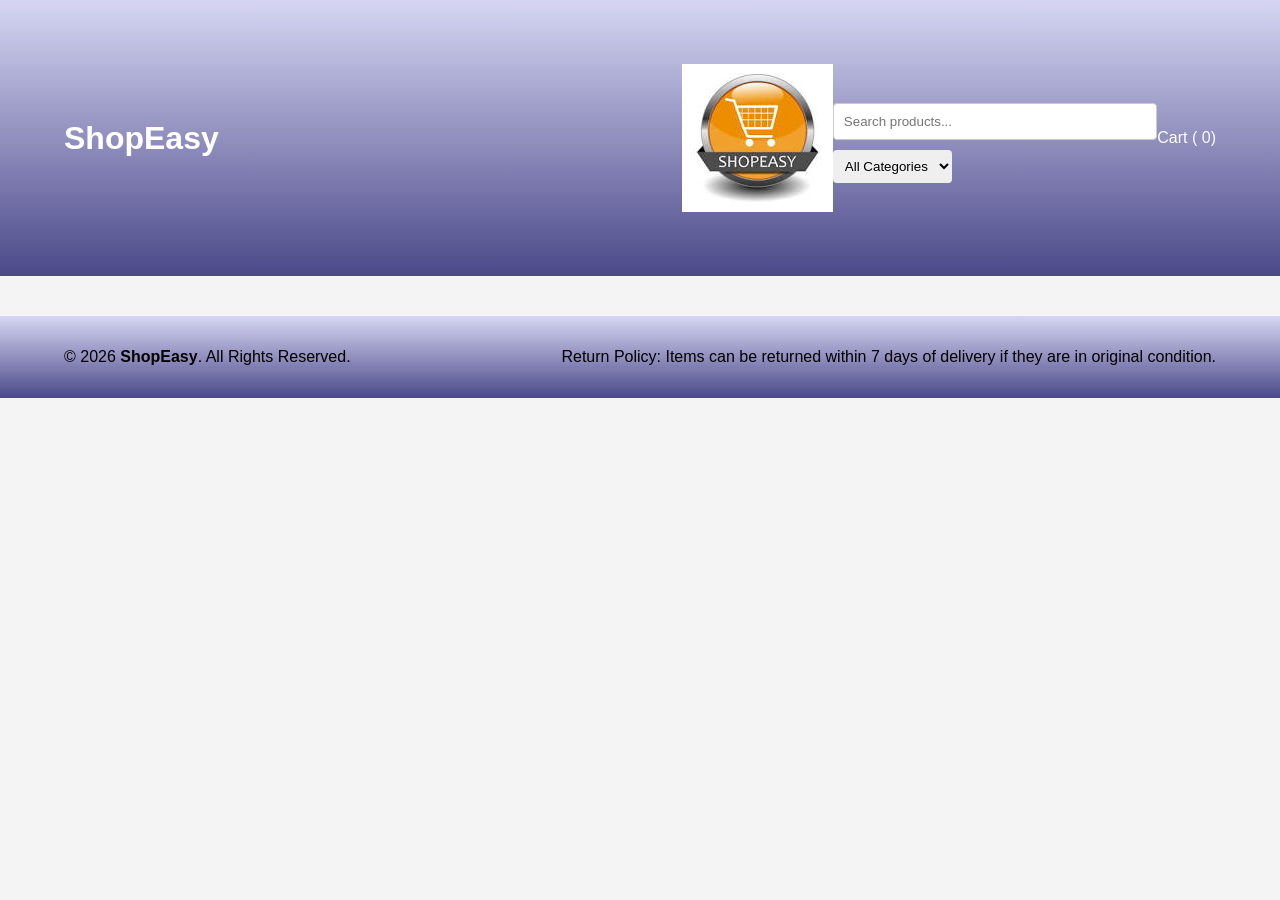
==== index.html @ af593ca1 "Update index.html" ====
﻿<!DOCTYPE html>
<html lang="en">
<head>
    <meta charset="UTF-8">
    <meta name="viewport" content="width=device-width, initial-scale=1.0">
    <title>E-Commerce - Home</title>
    <link rel="stylesheet" href="style.css">
</head>
<body>
    <header>
        <h1>ShopEasy</h1>
        <nav>
            <div class="logo" Welcome to ShopEasy></div>
             <img src="images/logo.jpg" alt="ShopEasy">
            <div class="nav-controls">
            <input type="text" id="searchBar" placeholder="Search products...">
            <select id="categoryFilter">
                <option value="all">All Categories</option>
                <option value="Electronics">Electronics</option>
                <option value="Fashion">Fashion</option>
                <option value="Books">Books</option>
            </select>
            </div>
            <a href="cart.html">Cart ( <span id="cartCount"> 0</span>)</a>
        </nav>
    </header>


    <main id="productContainer">
        </main>
<footer id ="mainFooter">
        <p>&copy; 2026 <strong>ShopEasy</strong>. All Rights Reserved.</p>
        <p> Return Policy: Items can be returned within 7 days of delivery if they are in original condition.
    
    </footer>
    <script src="script.js"></script>
    
</body>
</html>
---- style.css ----
﻿/* General Styles */
body {
    font-family: 'Segoe UI', Tahoma, Geneva, Verdana, sans-serif;
    margin: 0;
    background-color: #f4f4f4;
    color: #333;
}
a{
    text-decoration: none;
    color: #fcfcfc;
}
footer p{
     color: rgb(0, 0, 0);
}
header,footer {
    background: linear-gradient( rgb(214, 214, 243), rgb(76, 73, 137) );
    color: white;
    padding: 1rem 5%;
    display: flex;
    justify-content: space-between;
    align-items: center;
    position: sticky;
    top: 0;
    z-index: 1000;
}


nav input, nav select {
    padding: 8px;
    border-radius: 4px;
    border: none;
    margin-right: 10px;
}


/* Product Grid */
#productContainer {
    display: grid;
    grid-template-columns: repeat(auto-fit, minmax(250px, 1fr));
    gap: 20px;
    padding: 20px 5%;
}


.product-card {
    background: rgb(212, 212, 235);
    padding: 15px;
    border-radius: 8px;
    box-shadow: 0 2px 5px rgba(0,0,0,0.1);
    text-align: center;
    transition: transform 0.2s;
    margin-top: 20px;
}


.product-card:hover { transform: translateY(-5px); }


.product-card img {
    max-width: 100%;
    height: 200px;
    object-fit: cover;
    border-radius: 4px;
}


/* Buttons */
button {
    background-color: #27ae60;
    color: white;
    border: none;
    padding: 10px 15px;
    border-radius: 4px;
    cursor: pointer;
    font-weight: bold;
}


button:hover { background-color: #219150; }


.remove-btn { background-color: #e74c3c; }


/* Cart & Form Layout */
#cartItems, #checkoutForm {
    max-width: 800px;
    margin: 20px auto;
    background: white;
    padding: 20px;
    border-radius: 8px;
}


.cart-item {
    display: flex;
    justify-content: space-between;
    align-items: center;
    border-bottom: 1px solid #ddd;
    padding: 10px 0;
}


input[type="text"], input[type="email"], textarea {
    width: 100%;
    padding: 10px;
    margin: 10px 0;
    border: 1px solid #ccc;
    border-radius: 4px;
    box-sizing: border-box; /* Ensures padding doesn't affect width */
}
/*Responsive grid for home*/
#productContainer{
    display: grid;
    grid-template-columns: repeat(auto-fit,minmax (250px,1fr));
    gap: 20px;
    padding: 20px;
}
/*responsive design*/
@media(max-width:768px){
    header{
        flex-direction: column;
        text-align: center;
    }
    nav{
        width: 100%;
        margin-top: 10px;
    }
    nav input,nav select{
        width: 90%;
        margin-bottom: 10px;

    }
    .cart-item{
        flex-direction: column;
        align-items: flex-start;
    }
    #checkoutForm{
        width: 95%;
        padding: 15px;
    }
}
header{
    background-color: #2c3e50;
    padding: 5%;
    color: white;
}

nav{
    display: flex;
    justify-content: space-between;
    align-items: center;
    }

    .logo{
         font-size: 1.5rem;
         font-weight: bold;
         color: #f1c40f;
         text-transform: uppercase;
         letter-spacing: 1px;
    }
    #logo-img{
        height: 50px;
        width: auto;
        display: block;
    }
    .logo a {
        text-decoration: none;
    }
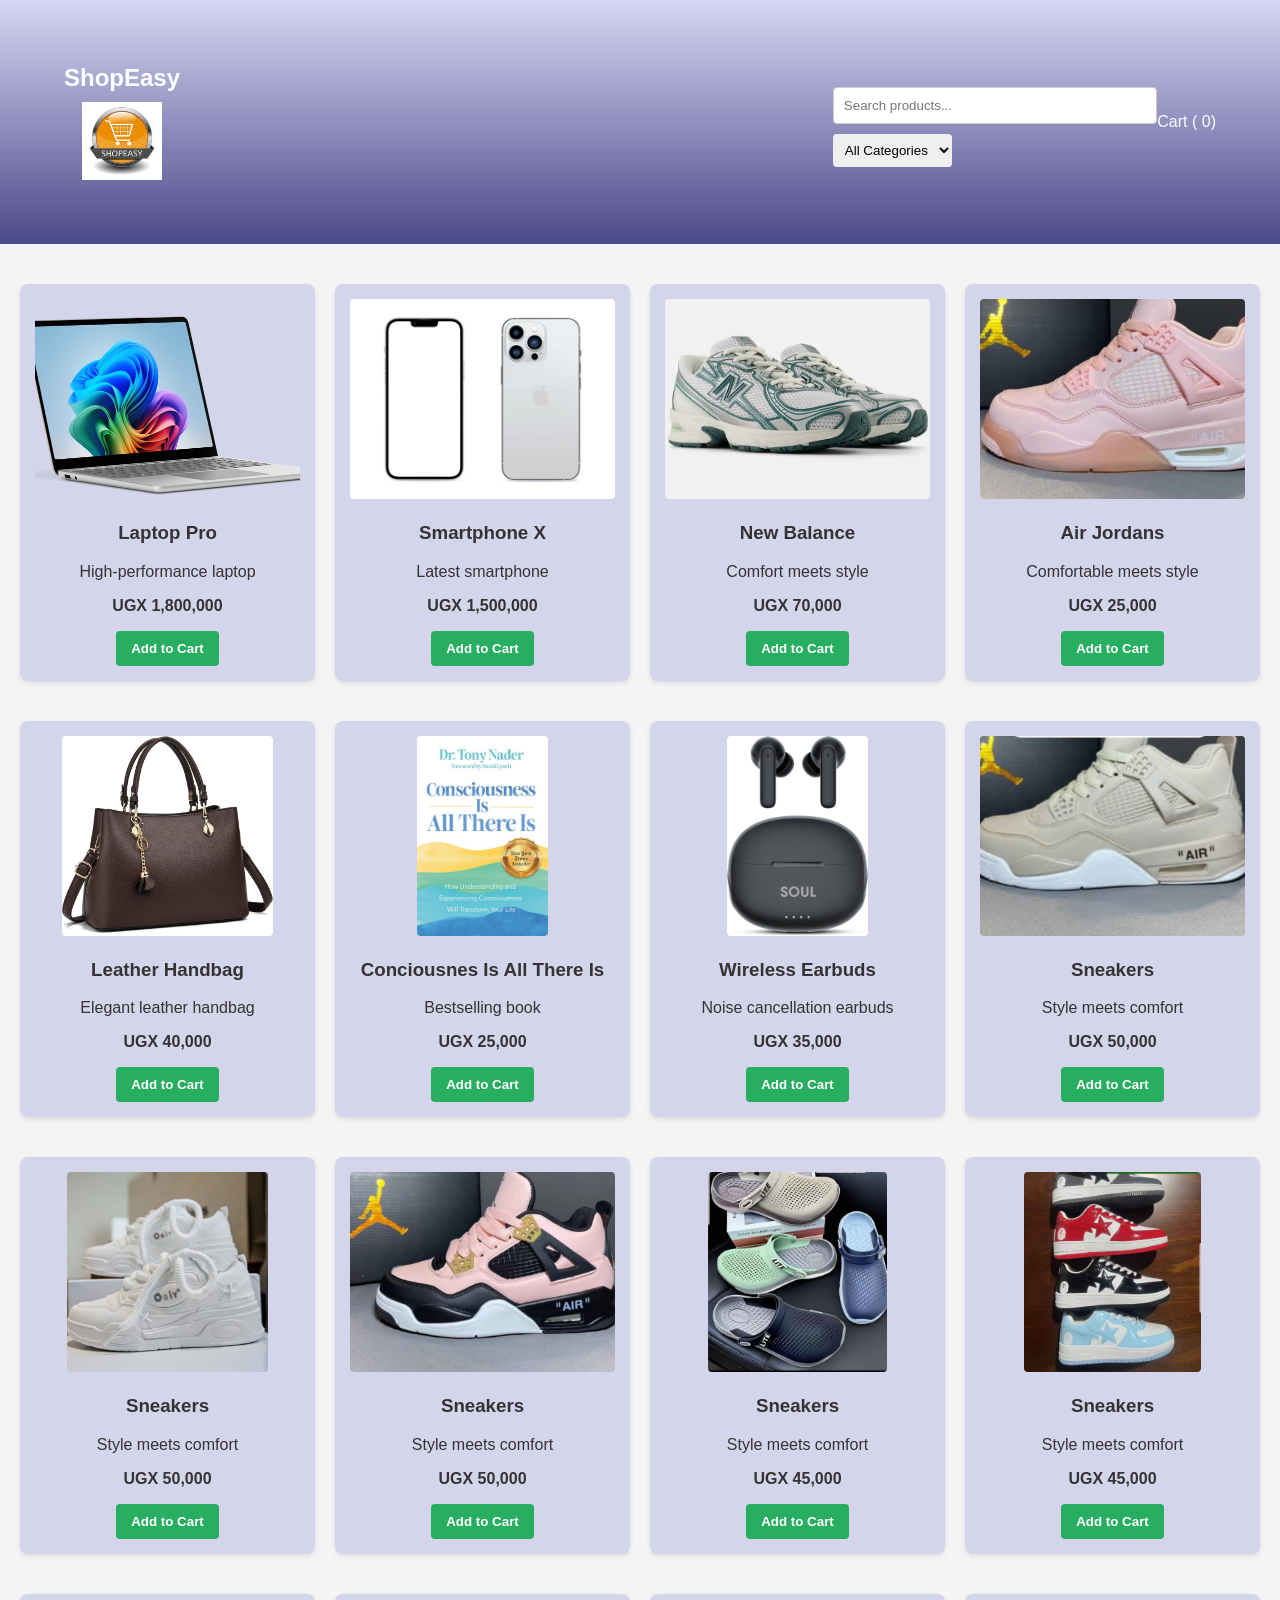
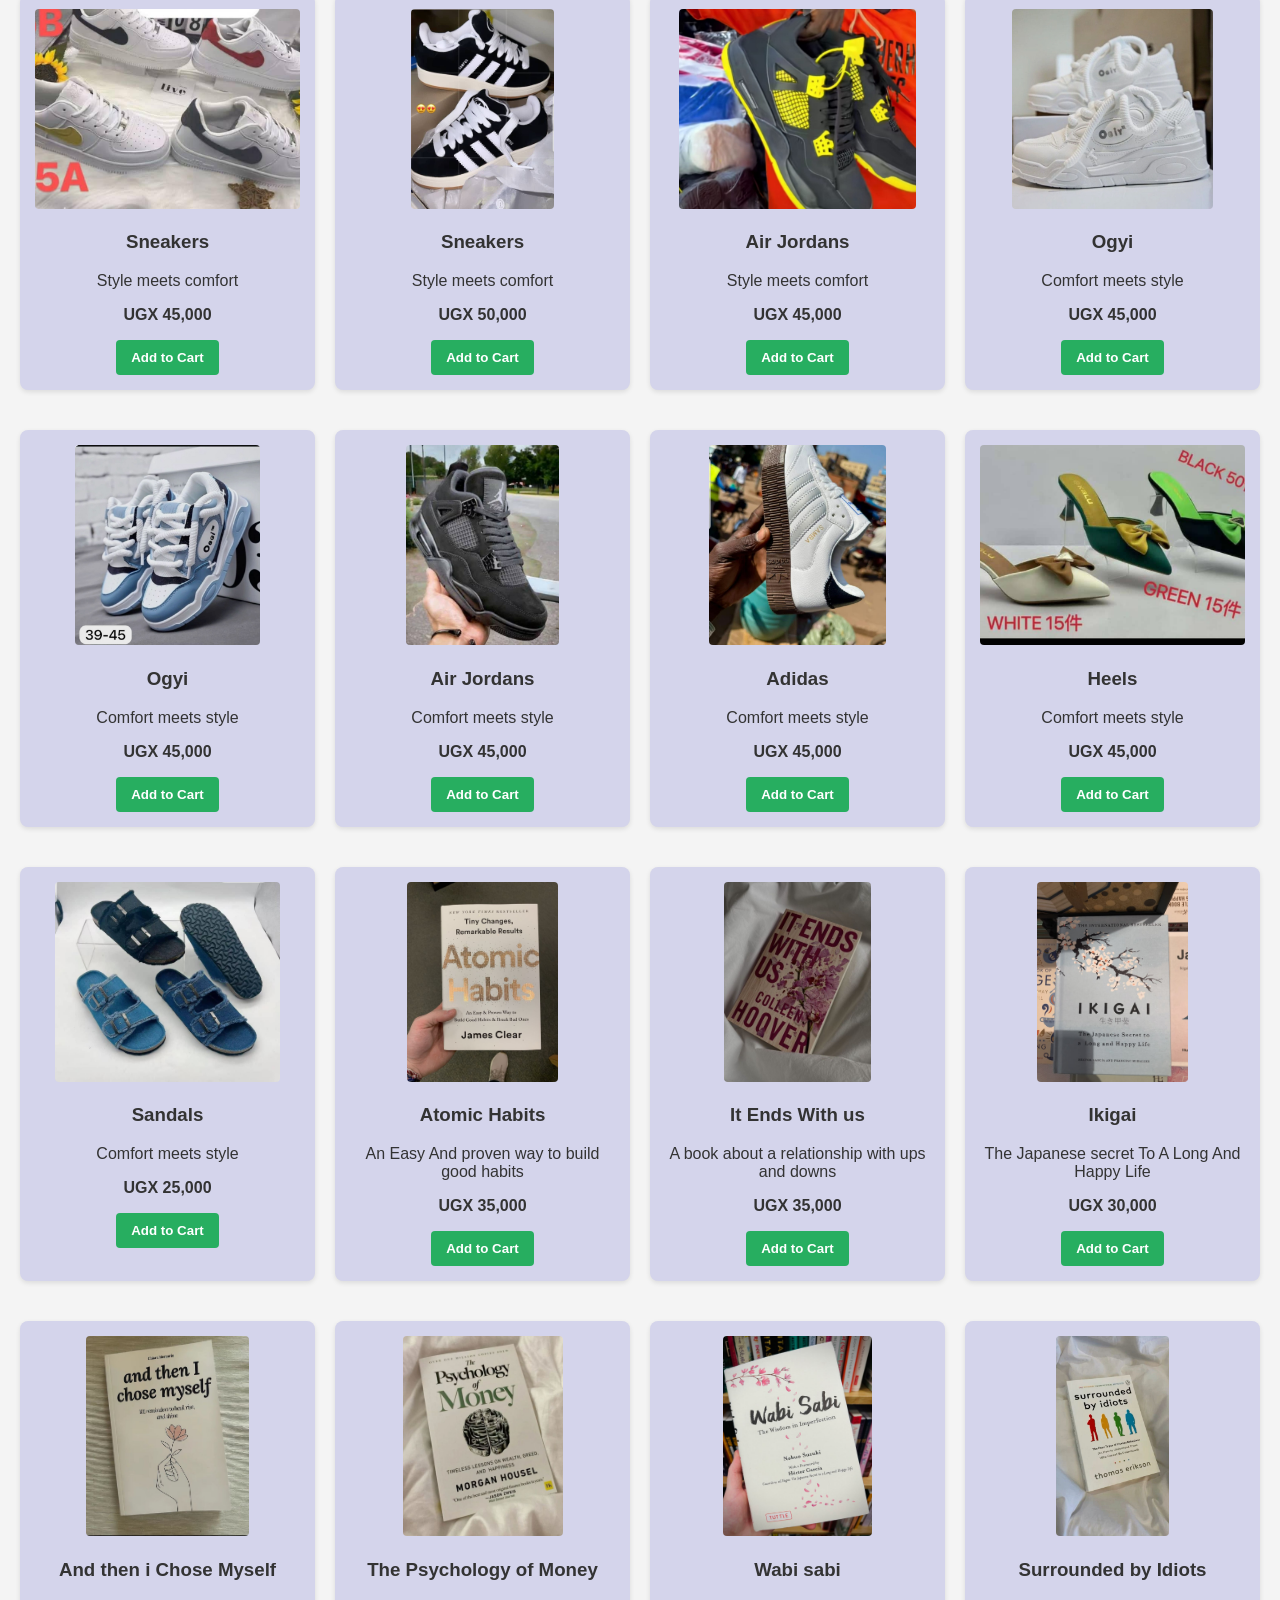
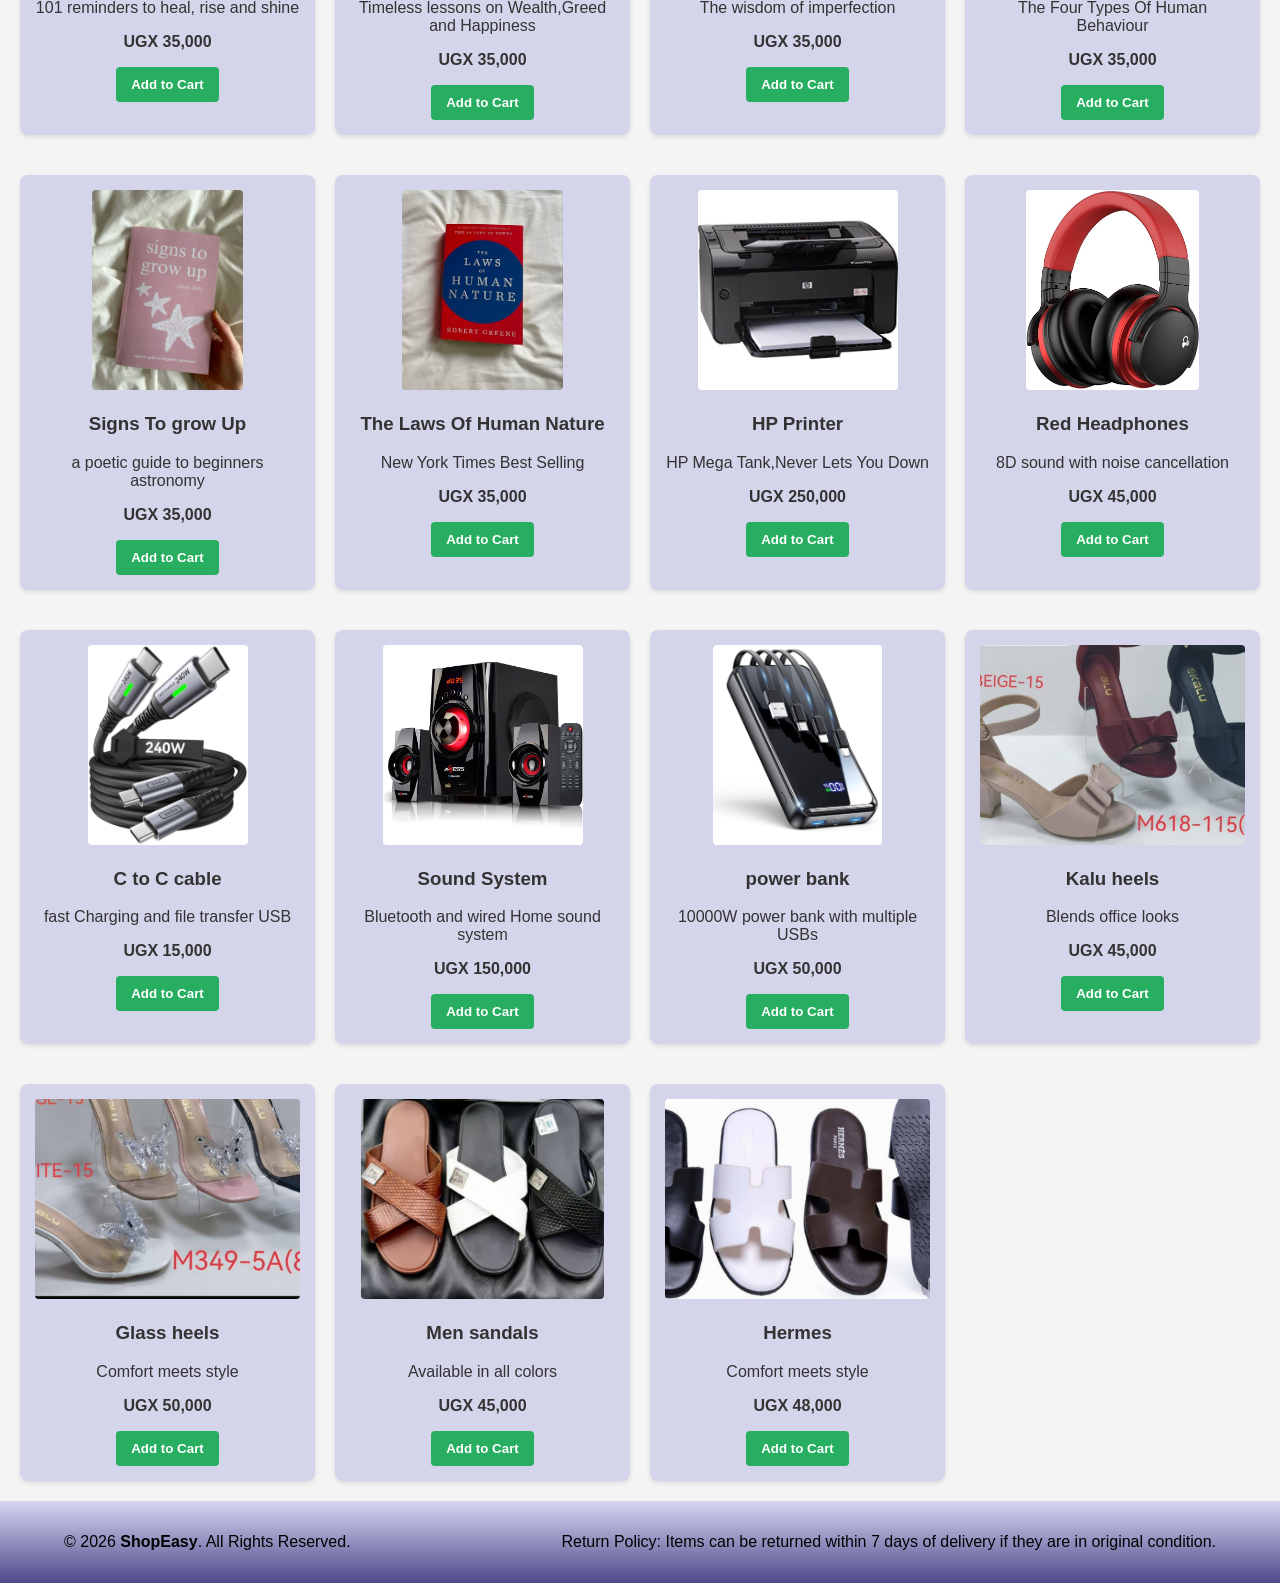
==== commit 2f32249a: "Fixed the logo display in css" ====
--- a/index.html
+++ b/index.html
@@ -8,10 +8,11 @@
 </head>
 <body>
     <header>
-        <h1>ShopEasy</h1>
+        <div class="brand" >
+            <h1>ShopEasy</h1>
+             <img src="images/logo.jpg" class="logo" alt="ShopEasy">
+             </div>
         <nav>
-            <div class="logo" Welcome to ShopEasy></div>
-             <img src="images/logo.jpg" alt="ShopEasy">
             <div class="nav-controls">
             <input type="text" id="searchBar" placeholder="Search products...">
             <select id="categoryFilter">
@@ -21,7 +22,7 @@
                 <option value="Books">Books</option>
             </select>
             </div>
-            <a href="cart.html">Cart ( <span id="cartCount"> 0</span>)</a>
+            <a href="cart.html" class="cart">Cart ( <span id="cartCount"> 0</span>)</a>
         </nav>
     </header>
 
--- a/style.css
+++ b/style.css
@@ -4,6 +4,7 @@
     margin: 0;
     background-color: #f4f4f4;
     color: #333;
+
 }
 a{
     text-decoration: none;
@@ -23,7 +24,21 @@
     top: 0;
     z-index: 1000;
 }
-
+.brand{
+    display: flex;
+    flex-direction: column;
+    align-items: center;
+    justify-content: center;
+    gap: 10px;  /*add space between logo and text*/
+}
+.logo {
+   width: 80px;
+   height: auto;
+}
+.brand h1{
+    margin: 0; /* remove  default spacing around the text*/
+    font-size: 24px;
+}
 
 nav input, nav select {
     padding: 8px;
@@ -76,7 +91,11 @@
 }
 
 
-button:hover { background-color: #219150; }
+button:hover { 
+    background-color: #219150;
+    transform: translateY(-2px);
+    box-shadow:0 4px 8px rgba(0,0,0,0.15);
+}
 
 
 .remove-btn { background-color: #e74c3c; }
@@ -166,4 +185,4 @@
     }
     .logo a {
         text-decoration: none;
-    }+    }
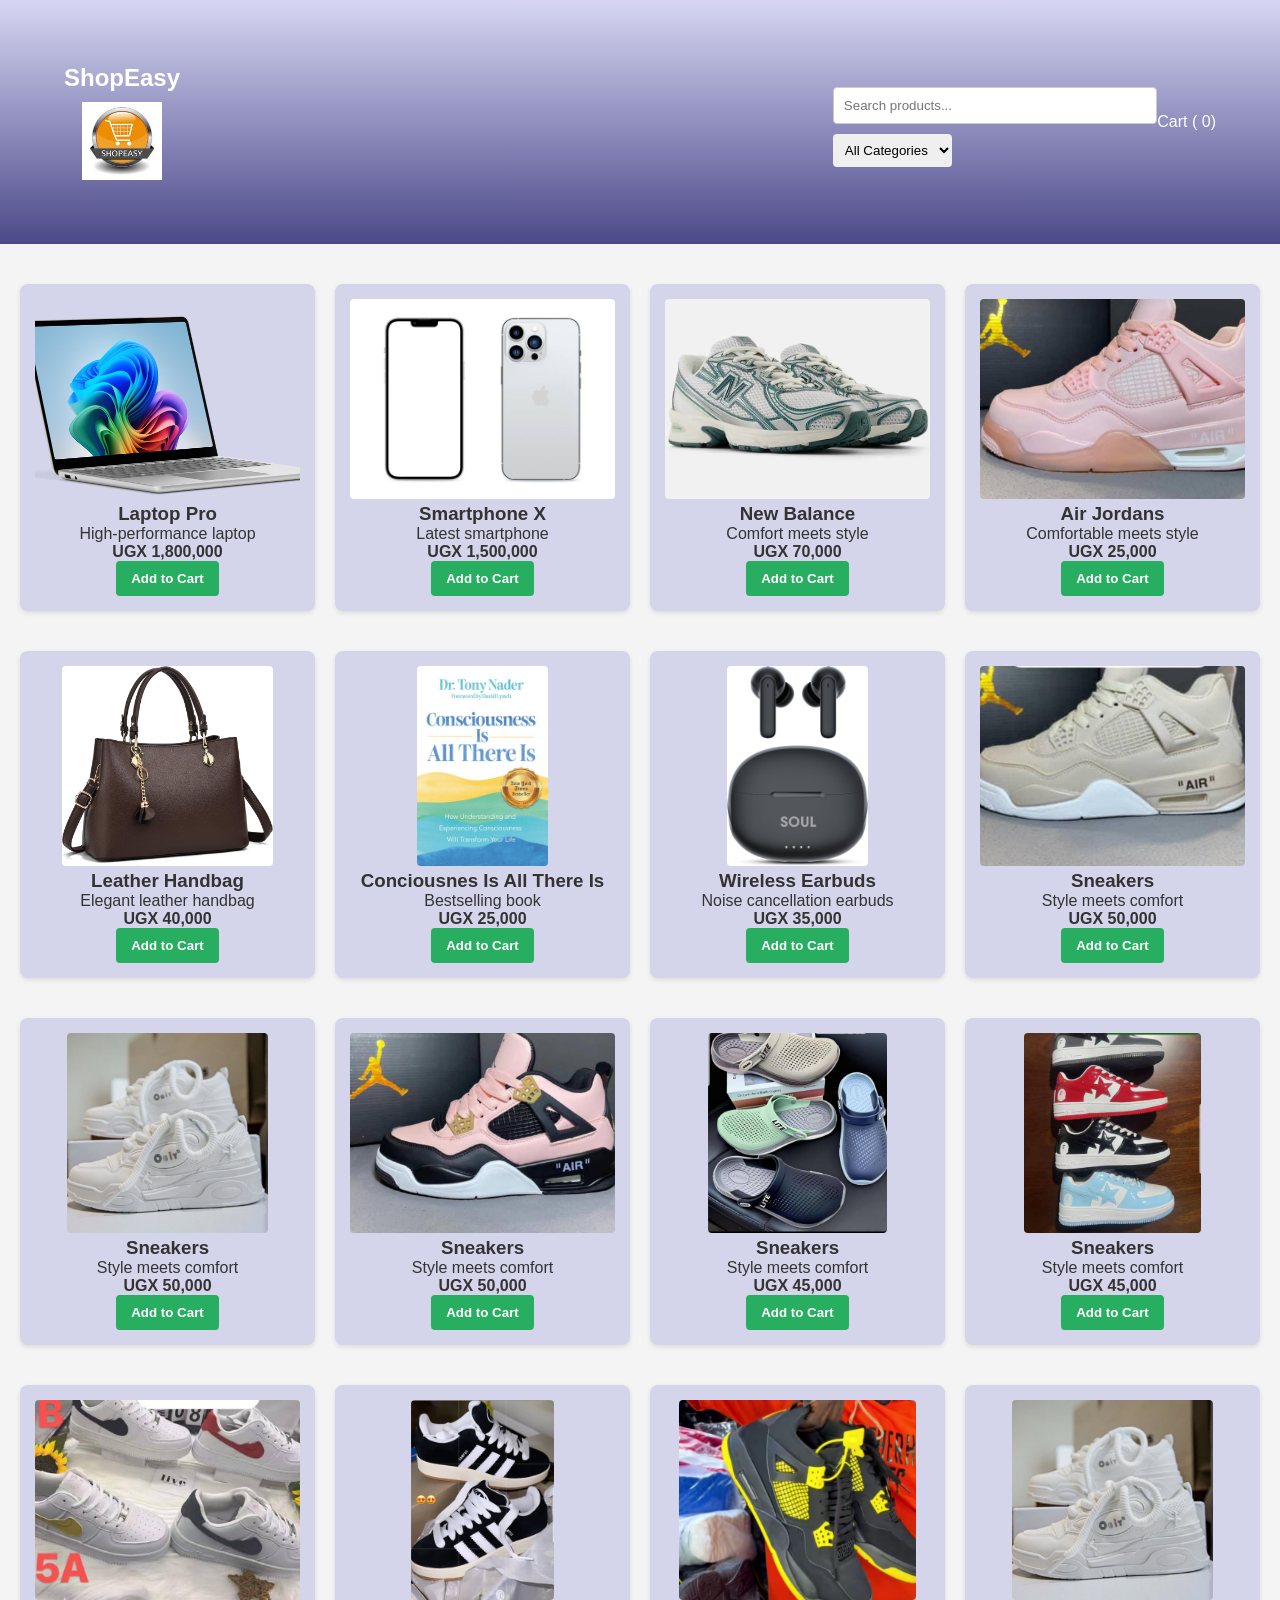
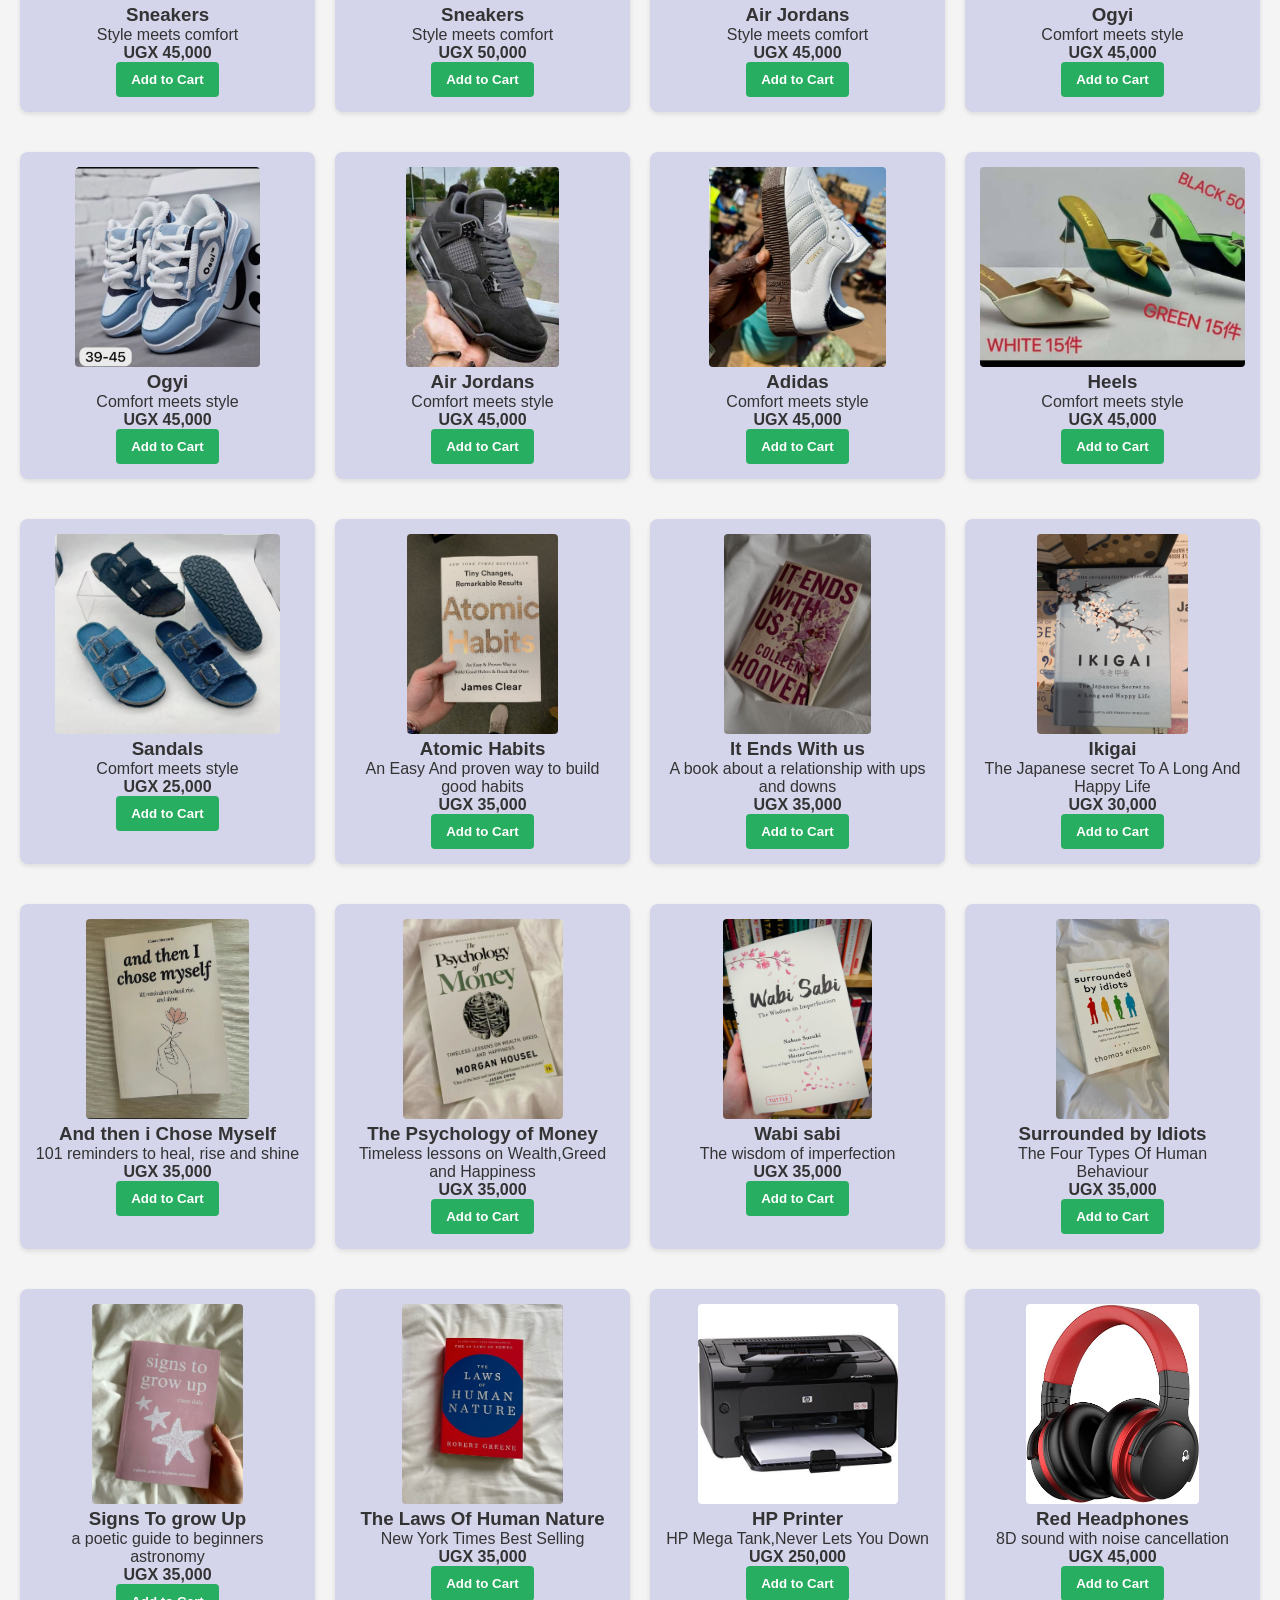
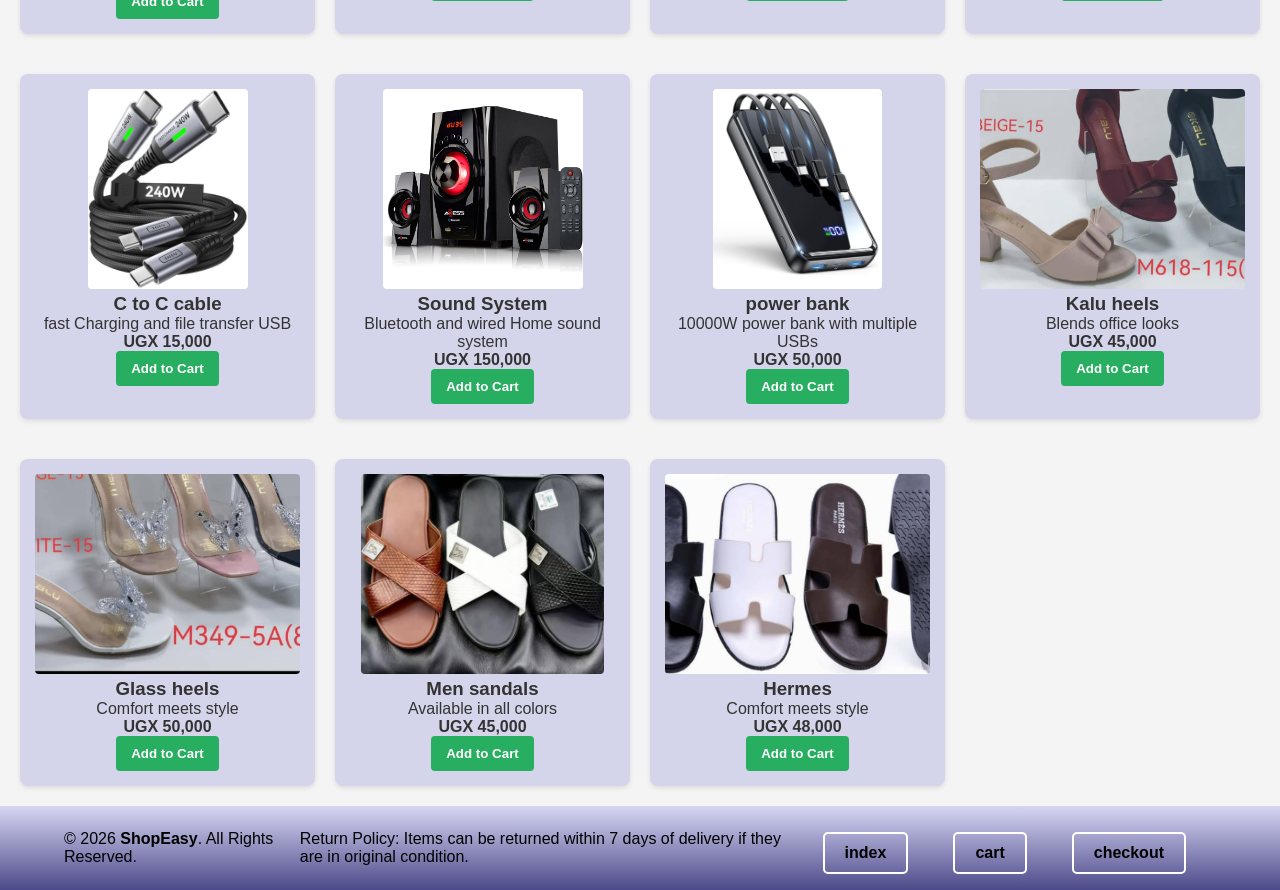
==== commit c1f6853e: "Updated CSS and readme file" ====
--- a/index.html
+++ b/index.html
@@ -29,11 +29,19 @@
 
     <main id="productContainer">
         </main>
-<footer id ="mainFooter">
+<footer id ="mainFooter" class="footer-containter">
+    <div class="footer-text">
         <p>&copy; 2026 <strong>ShopEasy</strong>. All Rights Reserved.</p>
-        <p> Return Policy: Items can be returned within 7 days of delivery if they are in original condition.
-    
-    </footer>
+        <br>
+        <p> Return Policy: Items can be returned within 7 days of delivery if they are in original condition.</p>
+    </div>
+        <div class="links">
+        <a href="index.html">index</a>
+        <a href="cart.html">cart</a>
+        <a href="checkout.html">checkout</a>
+    </div>
+</footer>
+   
     <script src="script.js"></script>
     
 </body>
--- a/style.css
+++ b/style.css
@@ -1,9 +1,16 @@
 ﻿/* General Styles */
+*{
+    margin: 0;
+    padding: 0;
+    box-sizing: border-box;
+}
 body {
     font-family: 'Segoe UI', Tahoma, Geneva, Verdana, sans-serif;
-    margin: 0;
+    width: 100%;
     background-color: #f4f4f4;
     color: #333;
+    overflow-x: hidden;
+    position: relative;
 
 }
 a{
@@ -13,6 +20,44 @@
 footer p{
      color: rgb(0, 0, 0);
 }
+     .links{
+        color: white;
+        text-decoration: none;
+        margin: 0 15px;
+        font-weight: bold;
+        transition: color 0.3s;
+        margin-top: 10px;
+        display: flex;
+        justify-content: center;
+        gap: 15px;
+     }
+    
+.footer-container{
+    display: flex;
+    justify-content: space-between;
+    align-items: center;
+    flex-wrap: wrap; /*allows items to move to next line if needed*/
+    padding: 20px;
+    
+}
+.footer-text{
+    display: flex;
+    gap: 10px;
+}
+.links a{
+    color: black;
+    text-decoration: none;
+    margin: 0 15px;
+    font-weight: bold;
+    transition: color 0.3s;
+    display:flex;
+    padding: 10px 20px;
+    border: 2px solid white;
+    border-radius: 5px;
+    background-color: transparent;
+}
+
+
 header,footer {
     background: linear-gradient( rgb(214, 214, 243), rgb(76, 73, 137) );
     color: white;
@@ -51,9 +96,11 @@
 /* Product Grid */
 #productContainer {
     display: grid;
-    grid-template-columns: repeat(auto-fit, minmax(250px, 1fr));
+    grid-template-columns: repeat(auto-fit, minmax(min(100%,250px), 1fr));
     gap: 20px;
-    padding: 20px 5%;
+    padding: 20px;
+    width: 100%;
+    box-sizing: border-box;
 }
 
 
@@ -128,15 +175,17 @@
     border-radius: 4px;
     box-sizing: border-box; /* Ensures padding doesn't affect width */
 }
-/*Responsive grid for home*/
-#productContainer{
-    display: grid;
-    grid-template-columns: repeat(auto-fit,minmax (250px,1fr));
-    gap: 20px;
-    padding: 20px;
-}
 /*responsive design*/
 @media(max-width:768px){
+   * {
+    margin: 0;
+    padding: 0;
+    box-sizing: border-box;
+}
+    body{
+         overflow-x: hidden;
+        width: 100%;
+    }
     header{
         flex-direction: column;
         text-align: center;
@@ -157,6 +206,18 @@
     #checkoutForm{
         width: 95%;
         padding: 15px;
+    }
+    .footer-container{
+        flex-direction: column; /*stack vertically on mobile*/
+        text-align: center;
+        
+    }
+    .footer-text{
+        display: none;
+    }
+    .links{
+        display: flex;
+        flex-wrap: wrap;
     }
 }
 header{
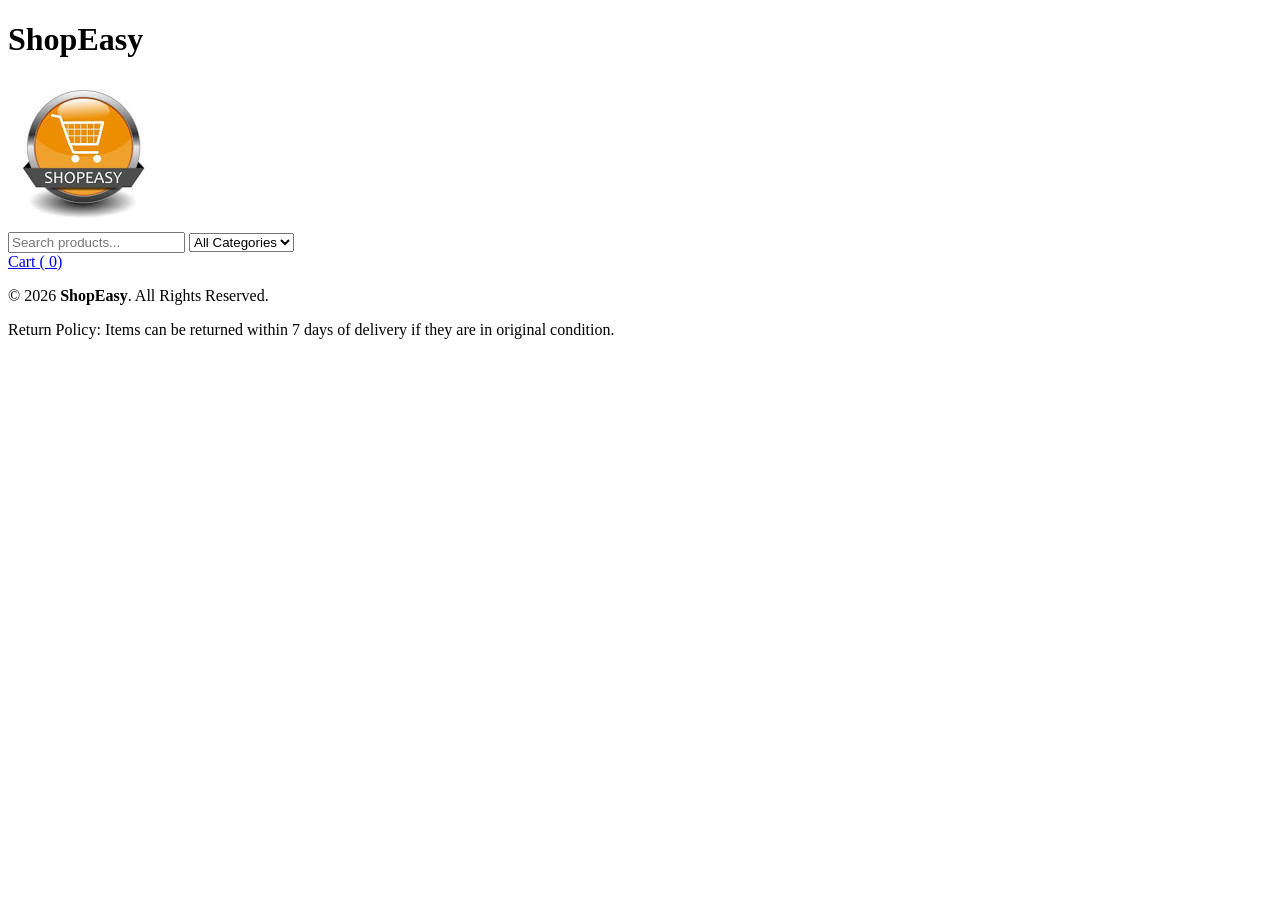
==== commit cd72896a: "Update index.html" ====
--- a/index.html
+++ b/index.html
@@ -4,15 +4,14 @@
     <meta charset="UTF-8">
     <meta name="viewport" content="width=device-width, initial-scale=1.0">
     <title>E-Commerce - Home</title>
-    <link rel="stylesheet" href="style.css">
+    <link rel="stylesheet" href="css/style.css">
 </head>
 <body>
     <header>
-        <div class="brand" >
-            <h1>ShopEasy</h1>
-             <img src="images/logo.jpg" class="logo" alt="ShopEasy">
-             </div>
+        <h1>ShopEasy</h1>
         <nav>
+            <div class="logo"   Welcome to ShopEasy></div>
+             <img src="images/logo.jpg" alt="ShopEasy">
             <div class="nav-controls">
             <input type="text" id="searchBar" placeholder="Search products...">
             <select id="categoryFilter">
@@ -22,27 +21,19 @@
                 <option value="Books">Books</option>
             </select>
             </div>
-            <a href="cart.html" class="cart">Cart ( <span id="cartCount"> 0</span>)</a>
+            <a href="cart.html">Cart ( <span id="cartCount"> 0</span>)</a>
         </nav>
     </header>
 
 
     <main id="productContainer">
         </main>
-<footer id ="mainFooter" class="footer-containter">
-    <div class="footer-text">
+<footer id ="mainFooter">
         <p>&copy; 2026 <strong>ShopEasy</strong>. All Rights Reserved.</p>
-        <br>
-        <p> Return Policy: Items can be returned within 7 days of delivery if they are in original condition.</p>
-    </div>
-        <div class="links">
-        <a href="index.html">index</a>
-        <a href="cart.html">cart</a>
-        <a href="checkout.html">checkout</a>
-    </div>
-</footer>
-   
-    <script src="script.js"></script>
+        <p> Return Policy: Items can be returned within 7 days of delivery if they are in original condition.
+    
+    </footer>
+    <script src="javaScript/script.js"></script>
     
 </body>
-</html>
+</html>
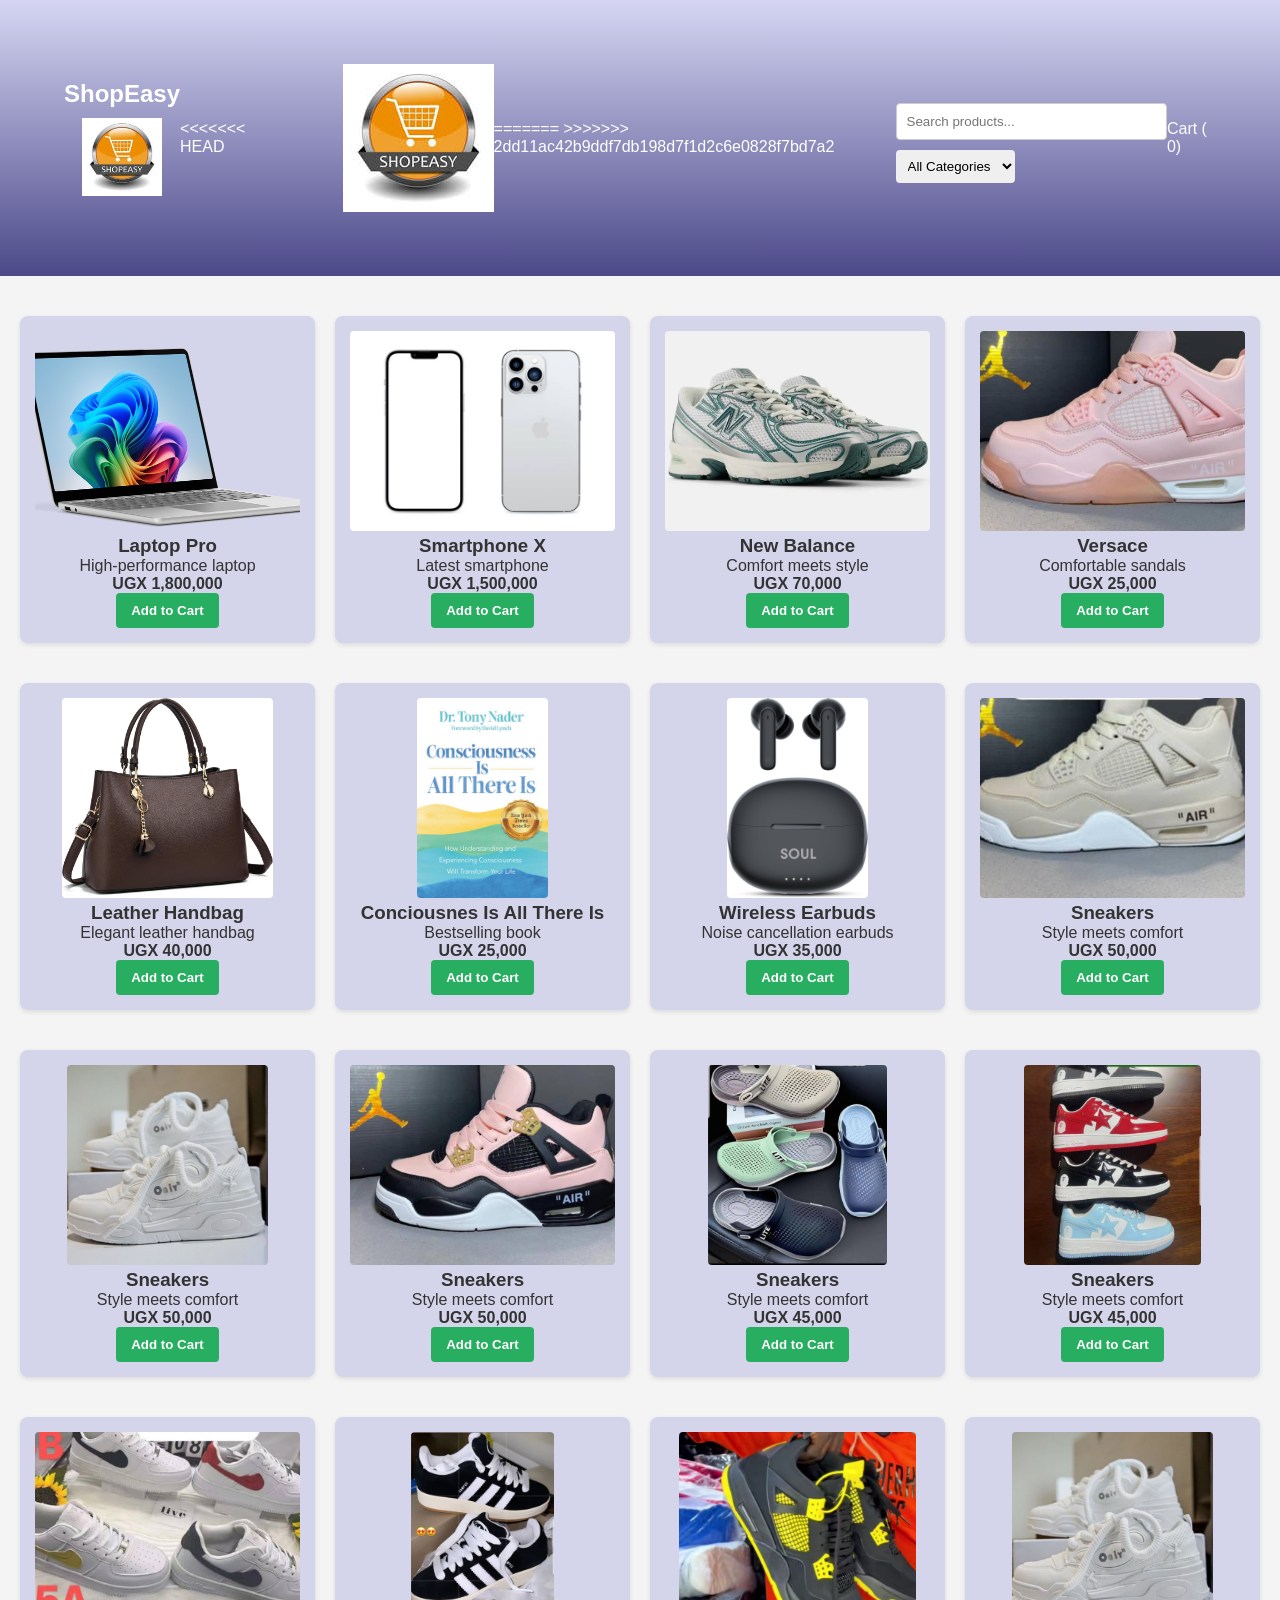
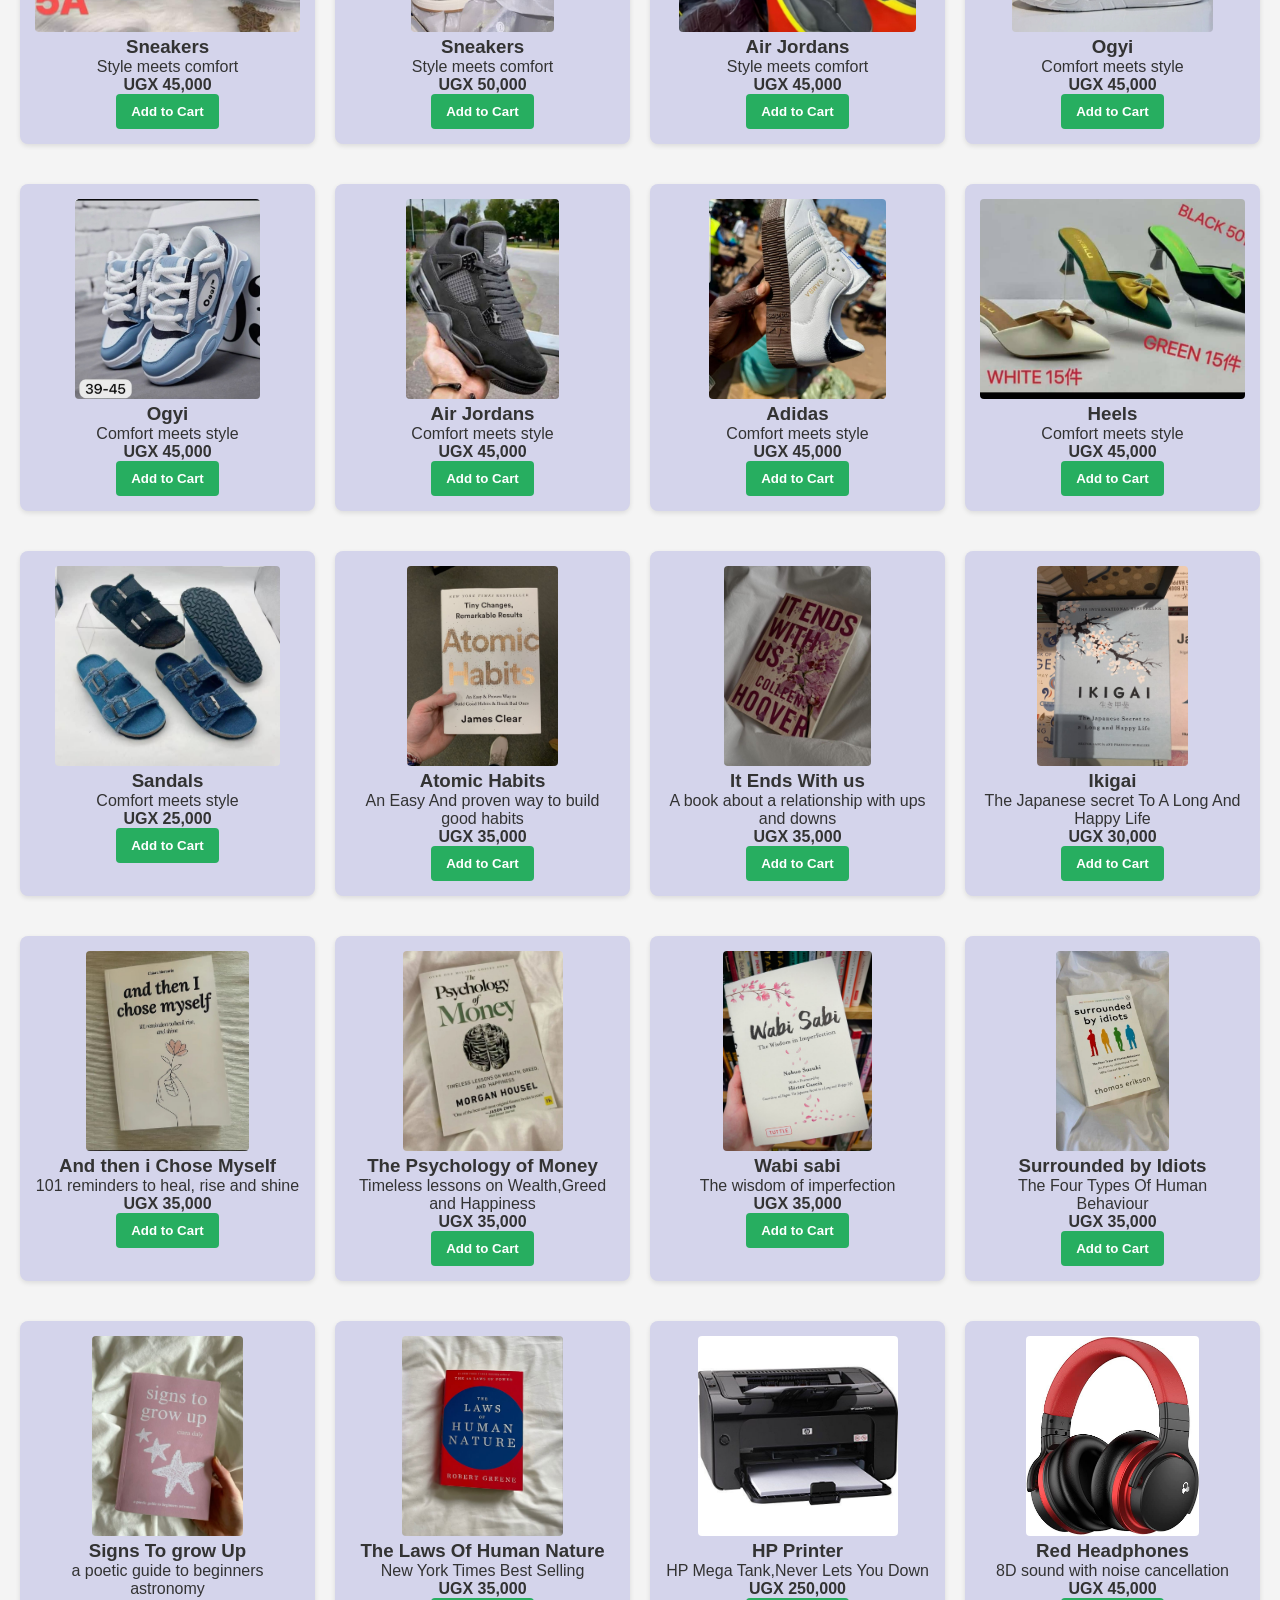
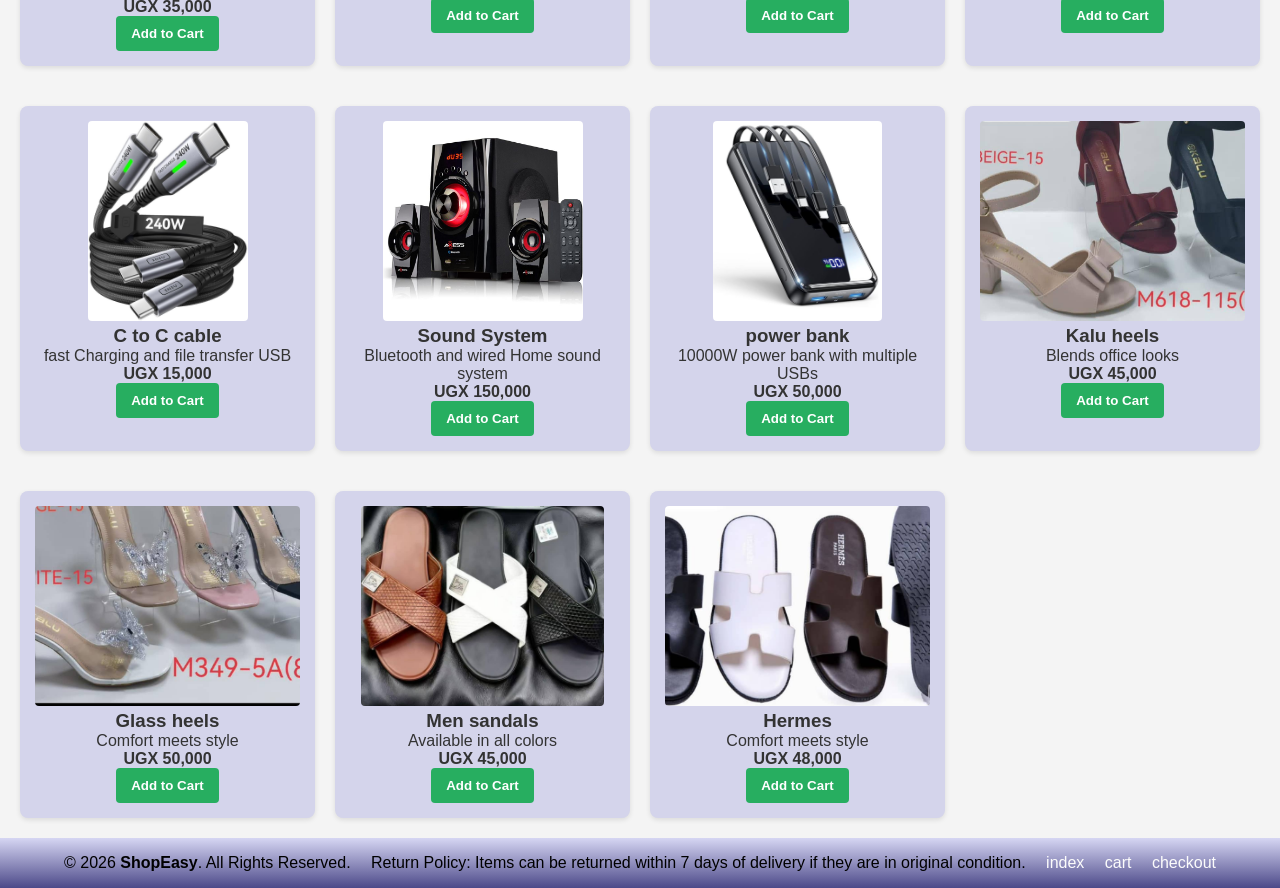
==== commit d483472e: "added navigation links to the footer" ====
--- a/index.html
+++ b/index.html
@@ -4,14 +4,21 @@
     <meta charset="UTF-8">
     <meta name="viewport" content="width=device-width, initial-scale=1.0">
     <title>E-Commerce - Home</title>
-    <link rel="stylesheet" href="css/style.css">
+    <link rel="stylesheet" href="style.css">
 </head>
 <body>
     <header>
-        <h1>ShopEasy</h1>
+        <div class="brand" >
+            <h1>ShopEasy</h1>
+             <img src="images/logo.jpg" class="logo" alt="ShopEasy">
+             </div>
         <nav>
-            <div class="logo"   Welcome to ShopEasy></div>
+<<<<<<< HEAD
+            
+            <div class="logo" Welcome to ShopEasy></div>
              <img src="images/logo.jpg" alt="ShopEasy">
+=======
+>>>>>>> 2dd11ac42b9ddf7db198d7f1d2c6e0828f7bd7a2
             <div class="nav-controls">
             <input type="text" id="searchBar" placeholder="Search products...">
             <select id="categoryFilter">
@@ -21,7 +28,7 @@
                 <option value="Books">Books</option>
             </select>
             </div>
-            <a href="cart.html">Cart ( <span id="cartCount"> 0</span>)</a>
+            <a href="cart.html" class="cart">Cart ( <span id="cartCount"> 0</span>)</a>
         </nav>
     </header>
 
@@ -30,10 +37,14 @@
         </main>
 <footer id ="mainFooter">
         <p>&copy; 2026 <strong>ShopEasy</strong>. All Rights Reserved.</p>
-        <p> Return Policy: Items can be returned within 7 days of delivery if they are in original condition.
-    
+        <p> Return Policy: Items can be returned within 7 days of delivery if they are in original condition.</p>
+          
+        <a href="index.html">index</a>
+        <a href="cart.html">cart</a>
+        <a href="checkout.html">checkout</a>
     </footer>
-    <script src="javaScript/script.js"></script>
+   
+    <script src="script.js"></script>
     
 </body>
-</html>+</html>
--- a/style.css
+++ b/style.css
@@ -0,0 +1,253 @@
+﻿/* General Styles */
+*{
+    margin: 0;
+    padding: 0;
+    box-sizing: border-box;
+}
+body {
+    font-family: 'Segoe UI', Tahoma, Geneva, Verdana, sans-serif;
+    width: 100%;
+    background-color: #f4f4f4;
+    color: #333;
+    overflow-x: hidden;
+    position: relative;
+
+}
+a{
+    text-decoration: none;
+    color: #fcfcfc;
+}
+footer p{
+     color: rgb(0, 0, 0);
+}
+     .links{
+        color: white;
+        text-decoration: none;
+        margin: 0 15px;
+        font-weight: bold;
+        transition: color 0.3s;
+        margin-top: 10px;
+        display: flex;
+        justify-content: center;
+        gap: 15px;
+     }
+    
+.footer-container{
+    display: flex;
+    justify-content: space-between;
+    align-items: center;
+    flex-wrap: wrap; /*allows items to move to next line if needed*/
+    padding: 20px;
+    
+}
+.footer-text{
+    display: flex;
+    gap: 10px;
+}
+.links a{
+    color: black;
+    text-decoration: none;
+    margin: 0 15px;
+    font-weight: bold;
+    transition: color 0.3s;
+    display:flex;
+    padding: 10px 20px;
+    border: 2px solid white;
+    border-radius: 5px;
+    background-color: transparent;
+}
+
+
+header,footer {
+    background: linear-gradient( rgb(214, 214, 243), rgb(76, 73, 137) );
+    color: white;
+    padding: 1rem 5%;
+    display: flex;
+    justify-content: space-between;
+    align-items: center;
+    position: sticky;
+    top: 0;
+    z-index: 1000;
+}
+.brand{
+    display: flex;
+    flex-direction: column;
+    align-items: center;
+    justify-content: center;
+    gap: 10px;  /*add space between logo and text*/
+}
+.logo {
+   width: 80px;
+   height: auto;
+}
+.brand h1{
+    margin: 0; /* remove  default spacing around the text*/
+    font-size: 24px;
+}
+
+nav input, nav select {
+    padding: 8px;
+    border-radius: 4px;
+    border: none;
+    margin-right: 10px;
+}
+
+
+/* Product Grid */
+#productContainer {
+    display: grid;
+    grid-template-columns: repeat(auto-fit, minmax(min(100%,250px), 1fr));
+    gap: 20px;
+    padding: 20px;
+    width: 100%;
+    box-sizing: border-box;
+}
+
+
+.product-card {
+    background: rgb(212, 212, 235);
+    padding: 15px;
+    border-radius: 8px;
+    box-shadow: 0 2px 5px rgba(0,0,0,0.1);
+    text-align: center;
+    transition: transform 0.2s;
+    margin-top: 20px;
+}
+
+
+.product-card:hover { transform: translateY(-5px); }
+
+
+.product-card img {
+    max-width: 100%;
+    height: 200px;
+    object-fit: cover;
+    border-radius: 4px;
+}
+
+
+/* Buttons */
+button {
+    background-color: #27ae60;
+    color: white;
+    border: none;
+    padding: 10px 15px;
+    border-radius: 4px;
+    cursor: pointer;
+    font-weight: bold;
+}
+
+
+button:hover { 
+    background-color: #219150;
+    transform: translateY(-2px);
+    box-shadow:0 4px 8px rgba(0,0,0,0.15);
+}
+
+
+.remove-btn { background-color: #e74c3c; }
+
+
+/* Cart & Form Layout */
+#cartItems, #checkoutForm {
+    max-width: 800px;
+    margin: 20px auto;
+    background: white;
+    padding: 20px;
+    border-radius: 8px;
+}
+
+
+.cart-item {
+    display: flex;
+    justify-content: space-between;
+    align-items: center;
+    border-bottom: 1px solid #ddd;
+    padding: 10px 0;
+}
+
+
+input[type="text"], input[type="email"], textarea {
+    width: 100%;
+    padding: 10px;
+    margin: 10px 0;
+    border: 1px solid #ccc;
+    border-radius: 4px;
+    box-sizing: border-box; /* Ensures padding doesn't affect width */
+}
+/*responsive design*/
+@media(max-width:768px){
+   * {
+    margin: 0;
+    padding: 0;
+    box-sizing: border-box;
+}
+    body{
+         overflow-x: hidden;
+        width: 100%;
+    }
+    header{
+        flex-direction: column;
+        text-align: center;
+    }
+    nav{
+        width: 100%;
+        margin-top: 10px;
+    }
+    nav input,nav select{
+        width: 90%;
+        margin-bottom: 10px;
+
+    }
+    .links {
+        flex-direction: column;
+        align-items: flex-start;
+    }
+    .cart-item{
+        flex-direction: column;
+        align-items: flex-start;
+    }
+    #checkoutForm{
+        width: 95%;
+        padding: 15px;
+    }
+    .footer-container{
+        flex-direction: column; /*stack vertically on mobile*/
+        text-align: center;
+        
+    }
+    .footer-text{
+        display: none;
+    }
+    .links{
+        display: flex;
+        flex-wrap: wrap;
+    }
+}
+header{
+    background-color: #2c3e50;
+    padding: 5%;
+    color: white;
+}
+
+nav{
+    display: flex;
+    justify-content: space-between;
+    align-items: center;
+    }
+
+    .logo{
+         font-size: 1.5rem;
+         font-weight: bold;
+         color: #f1c40f;
+         text-transform: uppercase;
+         letter-spacing: 1px;
+    }
+    #logo-img{
+        height: 50px;
+        width: auto;
+        display: block;
+    }
+    .logo a {
+        text-decoration: none;
+    }
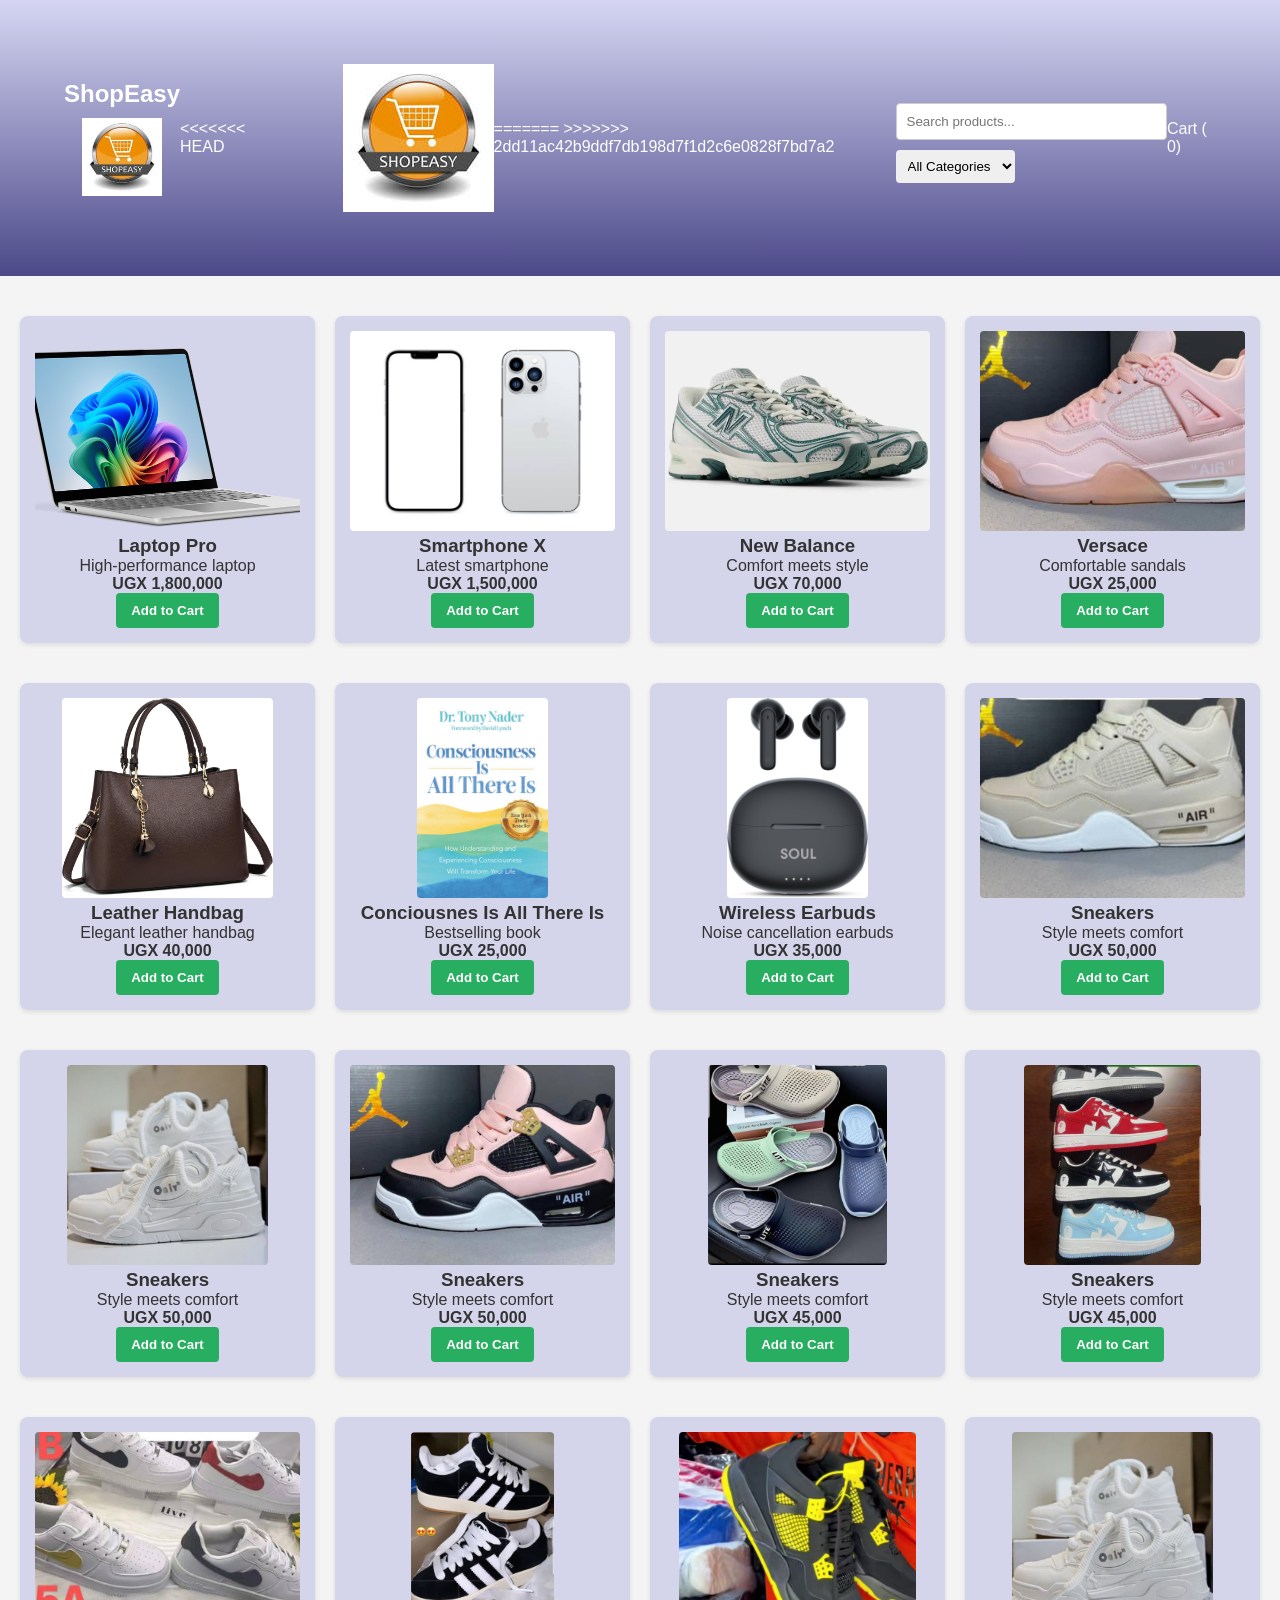
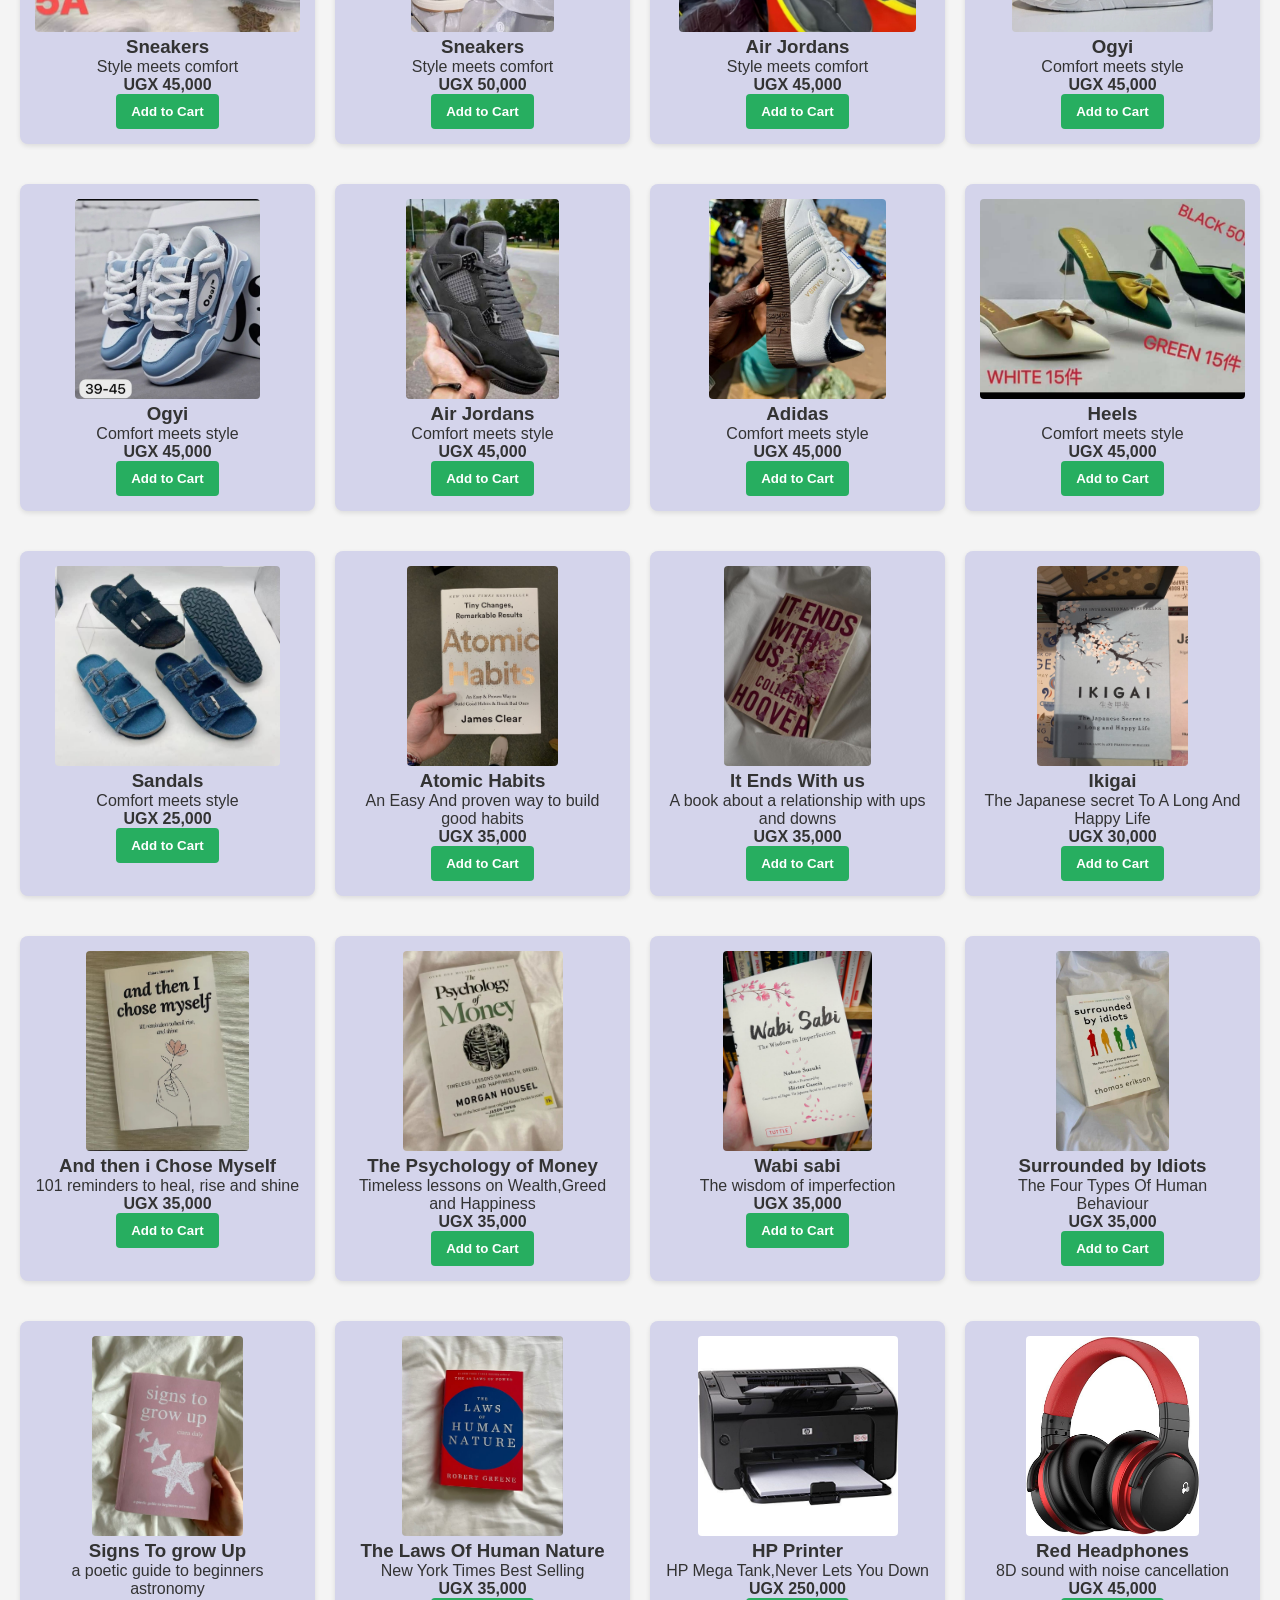
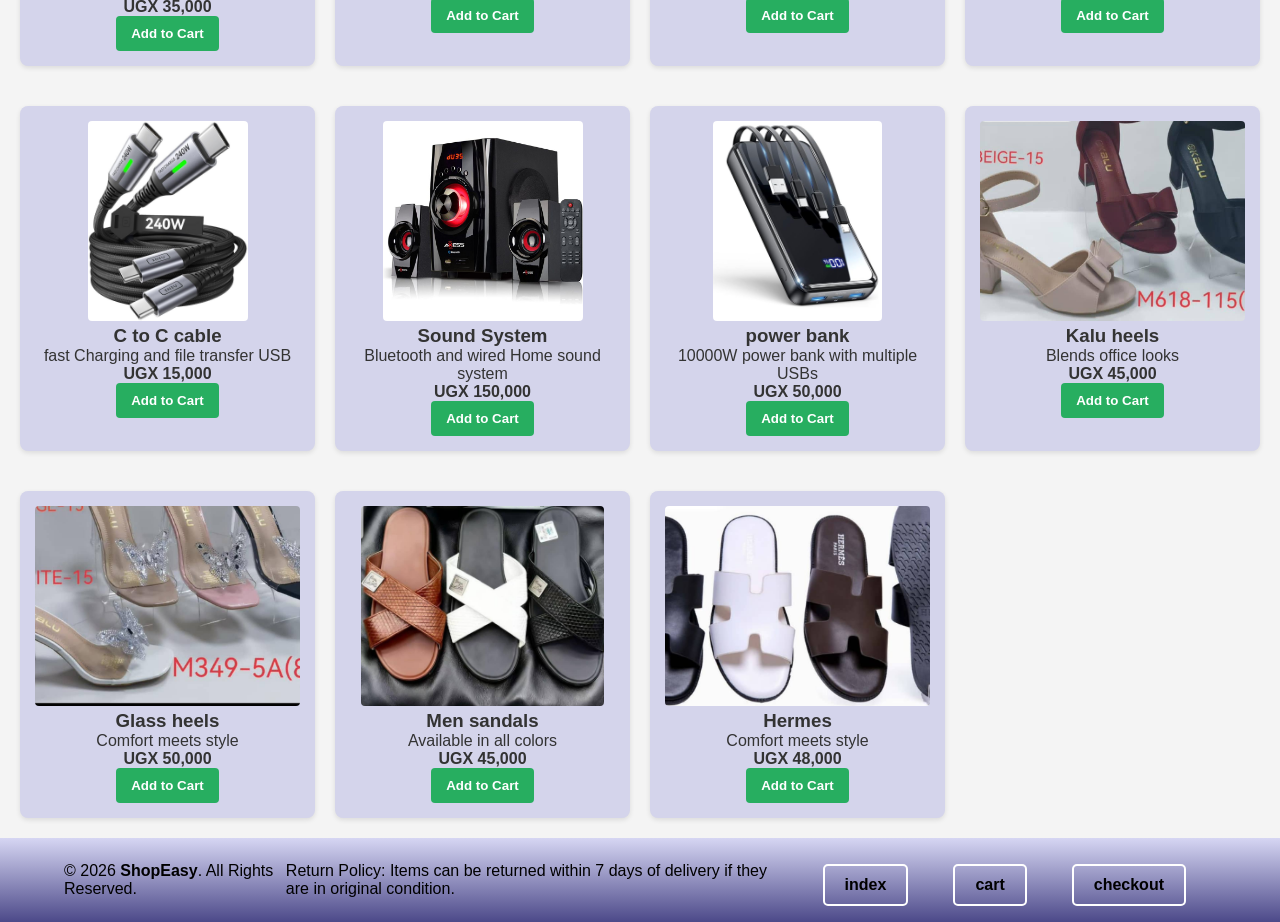
==== commit 448f5037: "Update index.html" ====
--- a/index.html
+++ b/index.html
@@ -38,11 +38,12 @@
 <footer id ="mainFooter">
         <p>&copy; 2026 <strong>ShopEasy</strong>. All Rights Reserved.</p>
         <p> Return Policy: Items can be returned within 7 days of delivery if they are in original condition.</p>
-          
+    <div class="links">
         <a href="index.html">index</a>
         <a href="cart.html">cart</a>
         <a href="checkout.html">checkout</a>
-    </footer>
+    </div>
+</footer>
    
     <script src="script.js"></script>
     
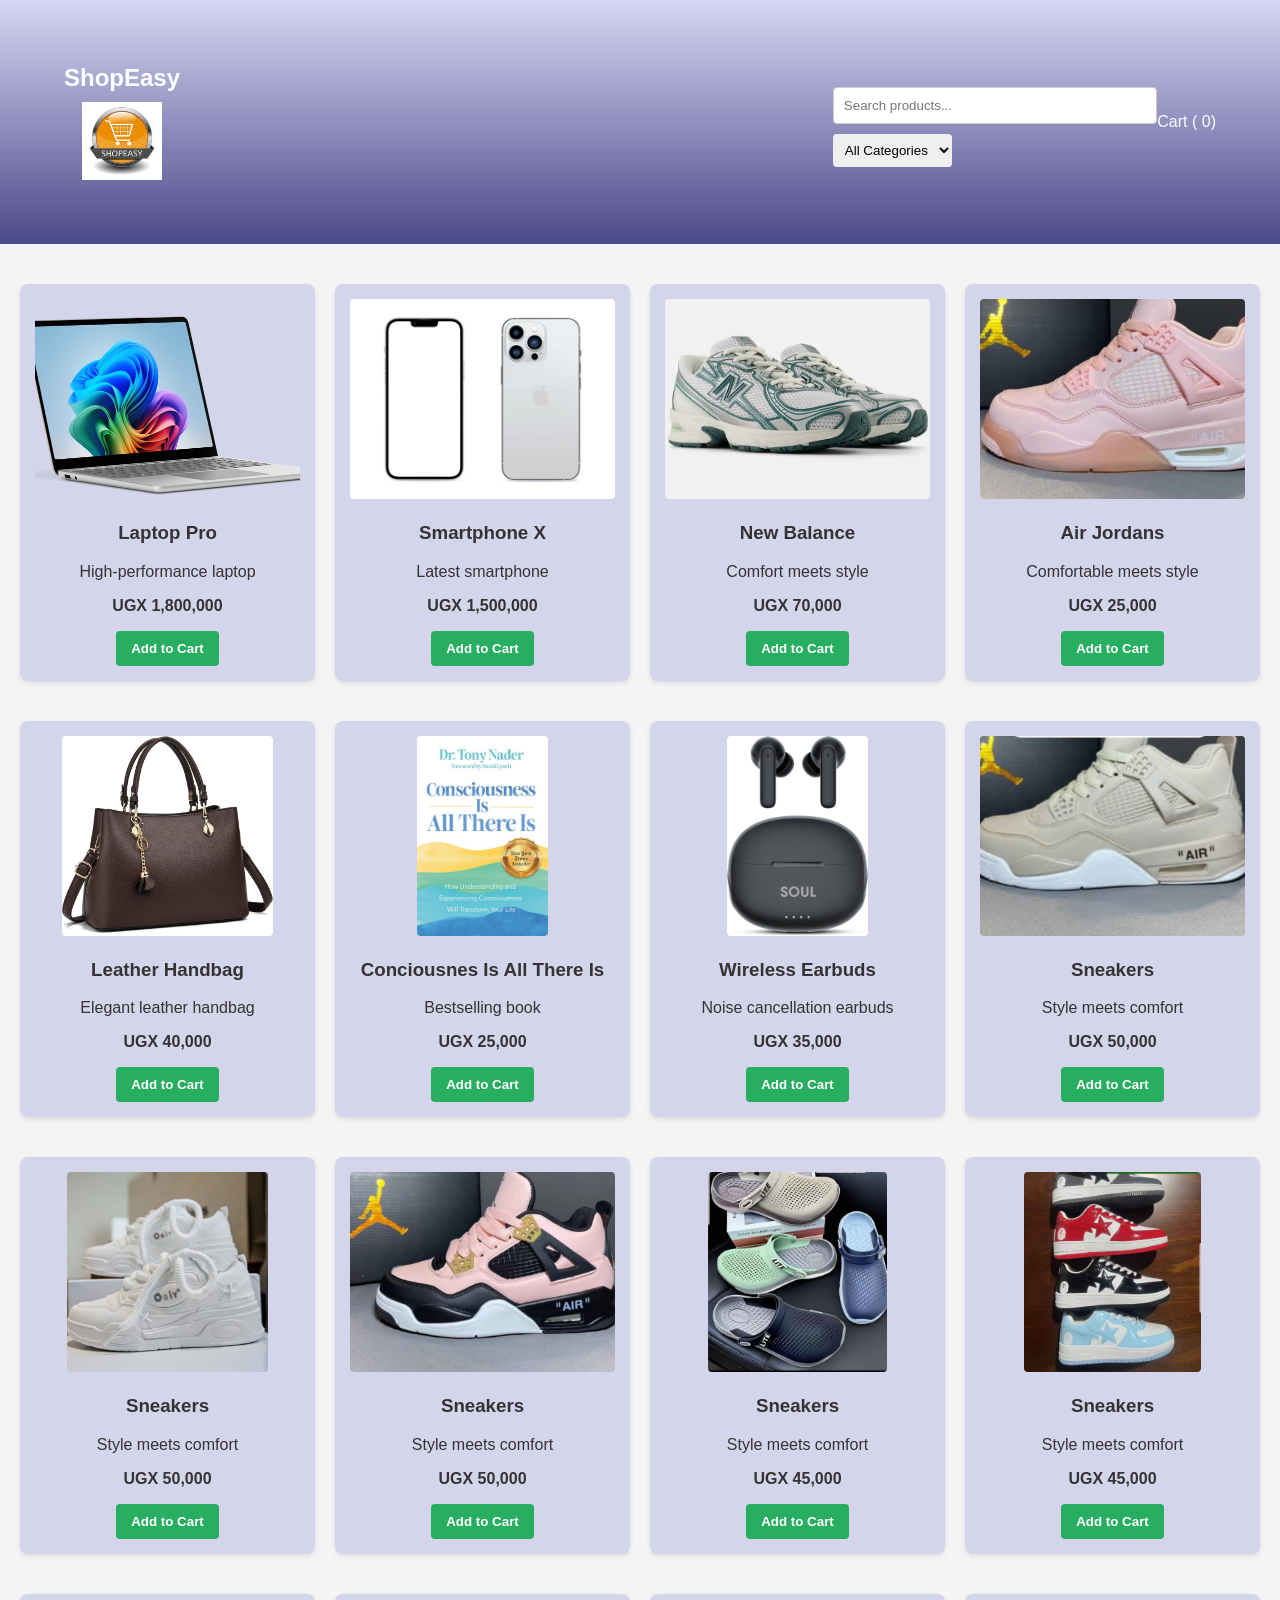
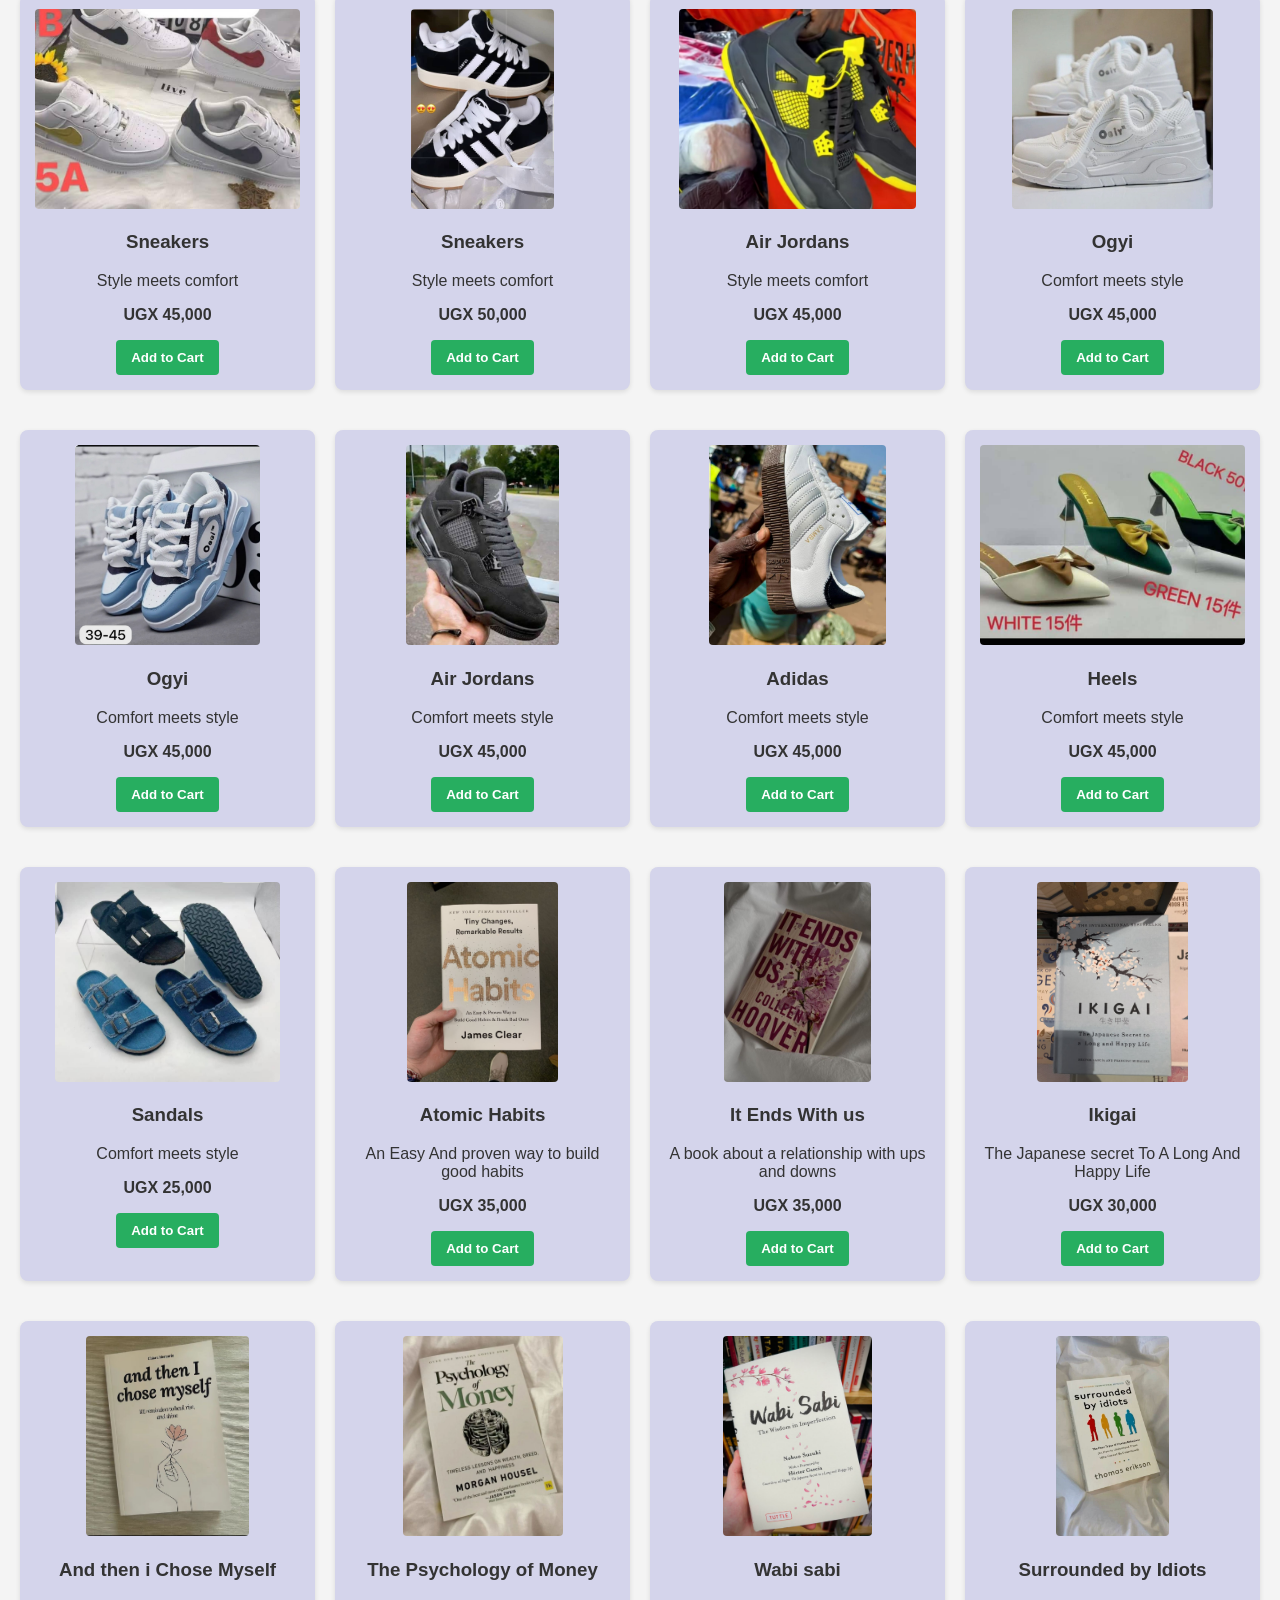
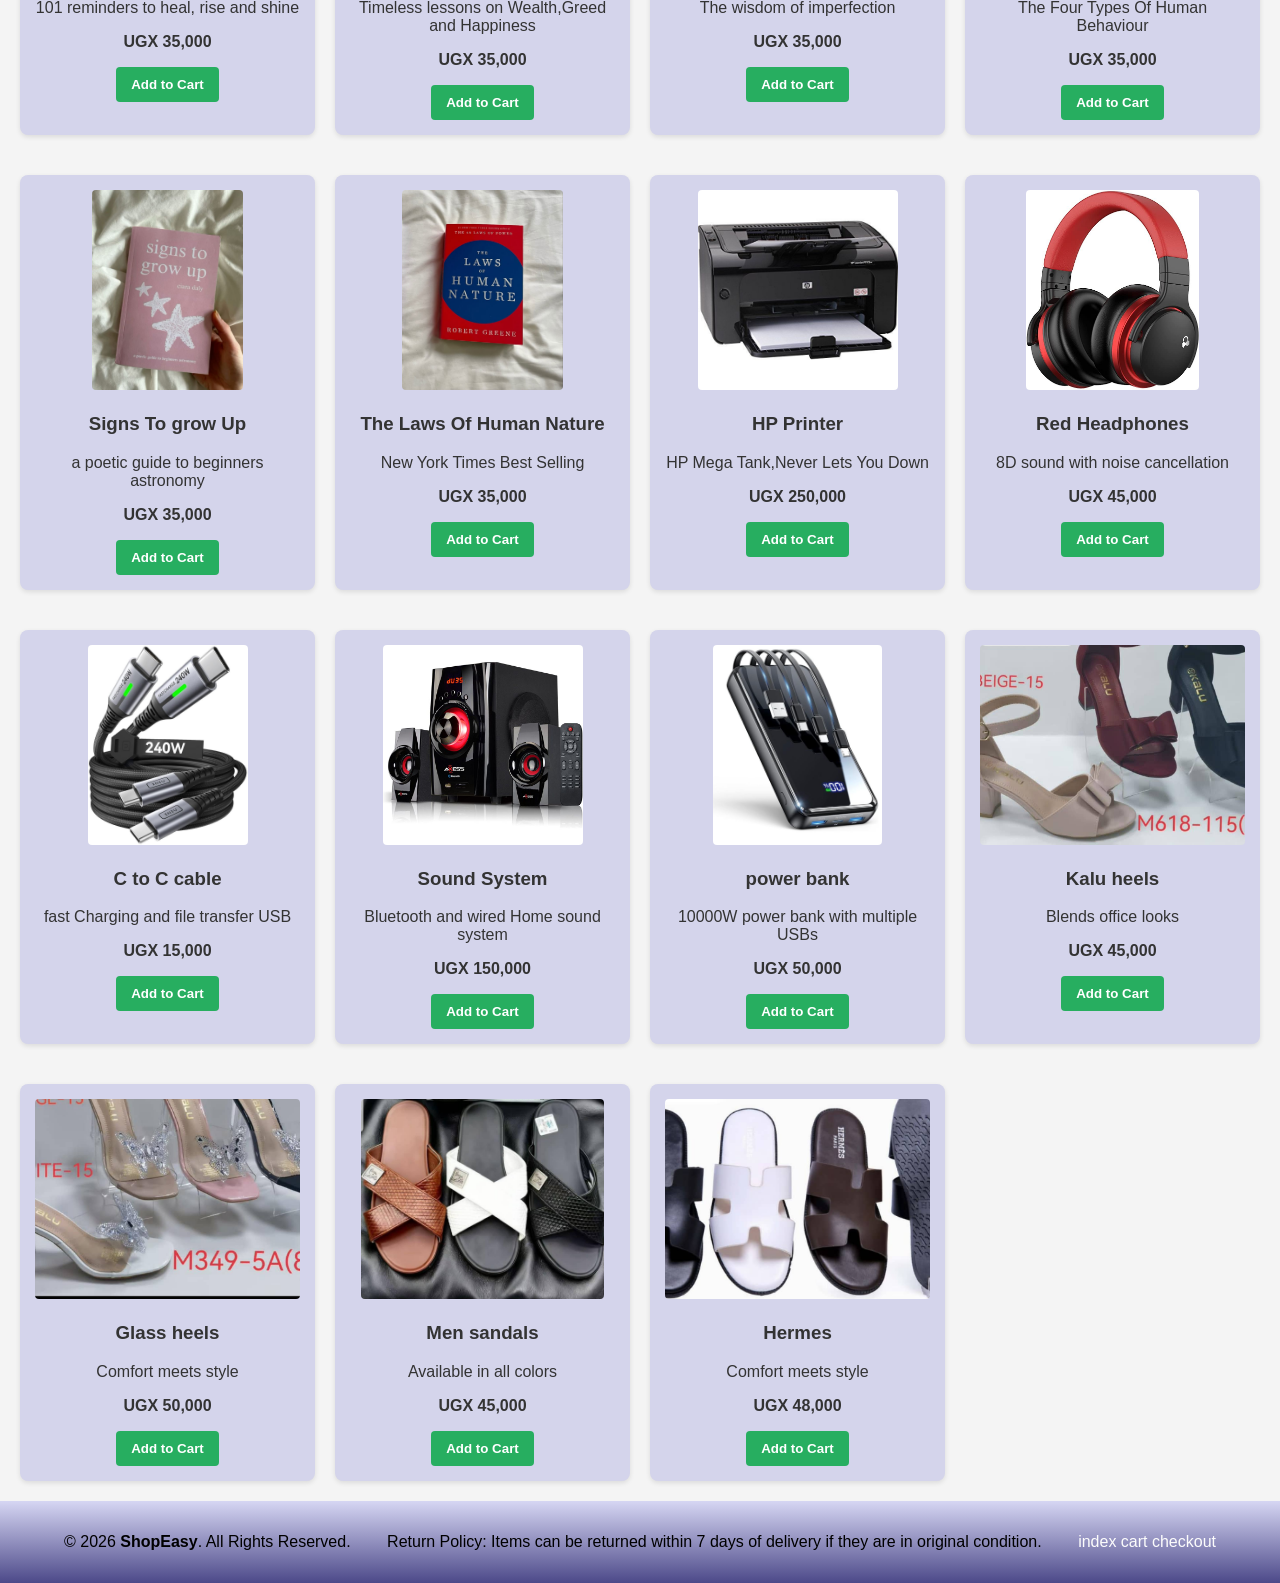
==== commit efcd5b2c: "Merge branch 'main' of https://github.com/Rahid045/Group-29-Javascript-Assignment" ====
--- a/index.html
+++ b/index.html
@@ -13,12 +13,6 @@
              <img src="images/logo.jpg" class="logo" alt="ShopEasy">
              </div>
         <nav>
-<<<<<<< HEAD
-            
-            <div class="logo" Welcome to ShopEasy></div>
-             <img src="images/logo.jpg" alt="ShopEasy">
-=======
->>>>>>> 2dd11ac42b9ddf7db198d7f1d2c6e0828f7bd7a2
             <div class="nav-controls">
             <input type="text" id="searchBar" placeholder="Search products...">
             <select id="categoryFilter">
--- a/style.css
+++ b/style.css
@@ -1,16 +1,9 @@
 ﻿/* General Styles */
-*{
-    margin: 0;
-    padding: 0;
-    box-sizing: border-box;
-}
 body {
     font-family: 'Segoe UI', Tahoma, Geneva, Verdana, sans-serif;
-    width: 100%;
+    margin: 0;
     background-color: #f4f4f4;
     color: #333;
-    overflow-x: hidden;
-    position: relative;
 
 }
 a{
@@ -20,44 +13,6 @@
 footer p{
      color: rgb(0, 0, 0);
 }
-     .links{
-        color: white;
-        text-decoration: none;
-        margin: 0 15px;
-        font-weight: bold;
-        transition: color 0.3s;
-        margin-top: 10px;
-        display: flex;
-        justify-content: center;
-        gap: 15px;
-     }
-    
-.footer-container{
-    display: flex;
-    justify-content: space-between;
-    align-items: center;
-    flex-wrap: wrap; /*allows items to move to next line if needed*/
-    padding: 20px;
-    
-}
-.footer-text{
-    display: flex;
-    gap: 10px;
-}
-.links a{
-    color: black;
-    text-decoration: none;
-    margin: 0 15px;
-    font-weight: bold;
-    transition: color 0.3s;
-    display:flex;
-    padding: 10px 20px;
-    border: 2px solid white;
-    border-radius: 5px;
-    background-color: transparent;
-}
-
-
 header,footer {
     background: linear-gradient( rgb(214, 214, 243), rgb(76, 73, 137) );
     color: white;
@@ -96,11 +51,9 @@
 /* Product Grid */
 #productContainer {
     display: grid;
-    grid-template-columns: repeat(auto-fit, minmax(min(100%,250px), 1fr));
+    grid-template-columns: repeat(auto-fit, minmax(250px, 1fr));
     gap: 20px;
-    padding: 20px;
-    width: 100%;
-    box-sizing: border-box;
+    padding: 20px 5%;
 }
 
 
@@ -175,17 +128,15 @@
     border-radius: 4px;
     box-sizing: border-box; /* Ensures padding doesn't affect width */
 }
+/*Responsive grid for home*/
+#productContainer{
+    display: grid;
+    grid-template-columns: repeat(auto-fit,minmax (250px,1fr));
+    gap: 20px;
+    padding: 20px;
+}
 /*responsive design*/
 @media(max-width:768px){
-   * {
-    margin: 0;
-    padding: 0;
-    box-sizing: border-box;
-}
-    body{
-         overflow-x: hidden;
-        width: 100%;
-    }
     header{
         flex-direction: column;
         text-align: center;
@@ -199,10 +150,6 @@
         margin-bottom: 10px;
 
     }
-    .links {
-        flex-direction: column;
-        align-items: flex-start;
-    }
     .cart-item{
         flex-direction: column;
         align-items: flex-start;
@@ -210,18 +157,6 @@
     #checkoutForm{
         width: 95%;
         padding: 15px;
-    }
-    .footer-container{
-        flex-direction: column; /*stack vertically on mobile*/
-        text-align: center;
-        
-    }
-    .footer-text{
-        display: none;
-    }
-    .links{
-        display: flex;
-        flex-wrap: wrap;
     }
 }
 header{
